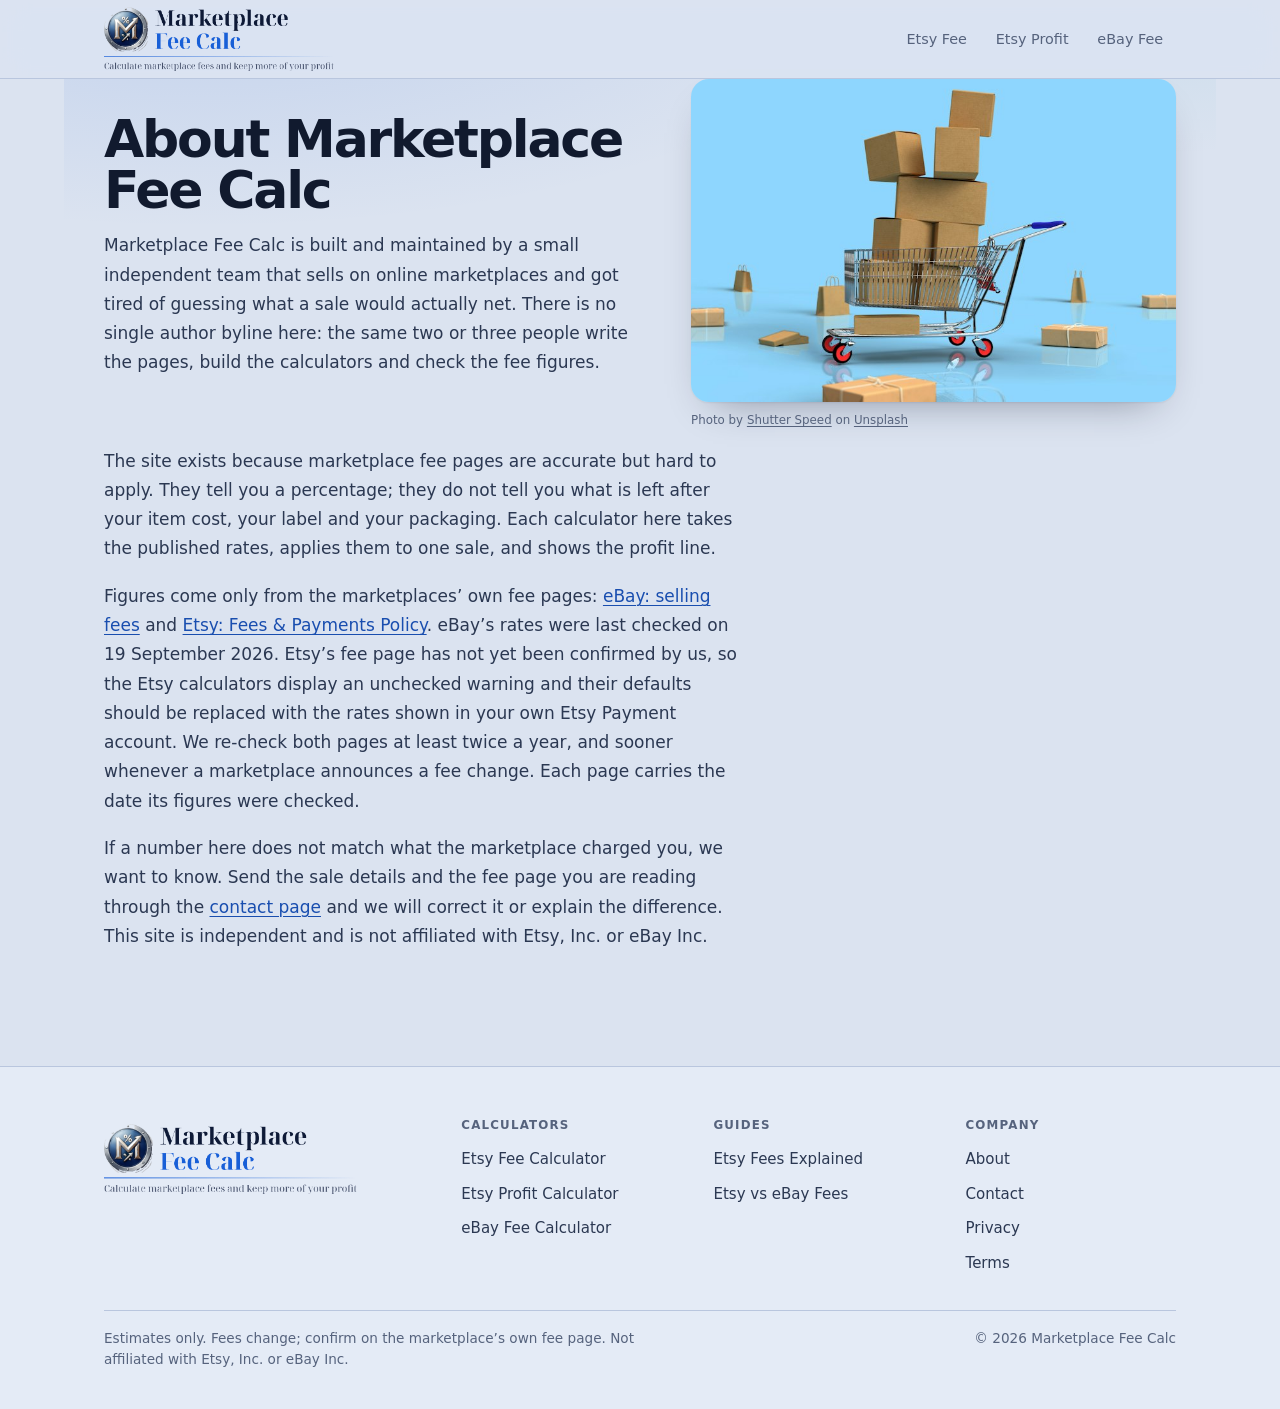
==== about/index.html @ 382ef993 "Site import: 08-etsy-reseller-profit Static calculator site, 11 pages. Copy written and calculators " ====
<!doctype html>
<html lang="en-US" class="layout-bold">
<head>
<meta charset="utf-8">
<meta name="viewport" content="width=device-width, initial-scale=1">
<title>About Marketplace Fee Calc</title>
<meta name="description" content="Who runs Marketplace Fee Calc, where our figures come from and how we keep them current.">
<link rel="canonical" href="https://marketplacefeecalc.com/about/">
<meta property="og:title" content="About Marketplace Fee Calc">
<meta property="og:description" content="Who runs Marketplace Fee Calc, where our figures come from and how we keep them current.">
<meta property="og:url" content="https://marketplacefeecalc.com/about/">
<meta property="og:type" content="website">
<link rel="stylesheet" href="/assets/site.css">
<link rel="stylesheet" href="/assets/layouts.css">
<style>:root{--brand:#1e5fd6;--accent:#0891b2;--bg:#dbe3f0;--surface:#f0f4fb;--soft:#e4ebf6;--sunken:#ccd7ea;--ink:#111a2e;--ink-2:#2b3852;--muted:#56637d;--line:#b9c6de;--line-strong:#9aaccb;--brand-ink:color-mix(in srgb,var(--brand) 82%,#000 18%);--brand-soft:color-mix(in srgb,var(--brand) 9%,var(--bg));--brand-line:color-mix(in srgb,var(--brand) 28%,var(--line));--warn:#8a4b00;--warn-bg:color-mix(in srgb,#f59e0b 16%,var(--surface));--ok:#0f7b46}:root[data-theme="light"]{--brand:#1e5fd6;--accent:#0891b2;--bg:#dbe3f0;--surface:#f0f4fb;--soft:#e4ebf6;--sunken:#ccd7ea;--ink:#111a2e;--ink-2:#2b3852;--muted:#56637d;--line:#b9c6de;--line-strong:#9aaccb;--brand-ink:color-mix(in srgb,var(--brand) 82%,#000 18%);--brand-soft:color-mix(in srgb,var(--brand) 9%,var(--bg));--brand-line:color-mix(in srgb,var(--brand) 28%,var(--line));--warn:#8a4b00;--warn-bg:color-mix(in srgb,#f59e0b 16%,var(--surface));--ok:#0f7b46}:root[data-theme="dark"]{--brand:#1e5fd6;--accent:#0891b2;--bg:#dbe3f0;--surface:#f0f4fb;--soft:#e4ebf6;--sunken:#ccd7ea;--ink:#111a2e;--ink-2:#2b3852;--muted:#56637d;--line:#b9c6de;--line-strong:#9aaccb;--brand-ink:color-mix(in srgb,var(--brand) 82%,#000 18%);--brand-soft:color-mix(in srgb,var(--brand) 9%,var(--bg));--brand-line:color-mix(in srgb,var(--brand) 28%,var(--line));--warn:#8a4b00;--warn-bg:color-mix(in srgb,#f59e0b 16%,var(--surface));--ok:#0f7b46}</style>

<script>(function(){try{var t=localStorage.getItem("theme");if(t==="dark"||t==="light")document.documentElement.dataset.theme=t}catch(e){}})()</script>
<link rel="icon" href="/assets/brand/favicon.svg" type="image/svg+xml">
<link rel="icon" href="/assets/brand/icon-32.png" sizes="32x32" type="image/png">
<link rel="apple-touch-icon" href="/assets/brand/icon-180.png">
<link rel="manifest" href="/assets/brand/site.webmanifest">
<meta name="theme-color" content="#1e5fd6">
<meta property="og:image" content="https://marketplacefeecalc.com/assets/brand/og.png">
<meta property="og:image:width" content="1200">
<meta property="og:image:height" content="630">
<meta name="twitter:card" content="summary_large_image">
<meta name="twitter:image" content="https://marketplacefeecalc.com/assets/brand/og.png">
</head>
<body>
<header class="site"><div class="wrap"><a class="logo" href="/" aria-label="Marketplace Fee Calc home"><span class="logo-mark"><img class="lk" src="/assets/brand/lockup.svg" alt="" width="821" height="228" loading="eager"></span></a><nav class="site"><a href="/etsy-fee-calculator/">Etsy Fee</a><a href="/etsy-profit-calculator/">Etsy Profit</a><a href="/ebay-fee-calculator/">eBay Fee</a></nav></div></header>
<main><div class="wrap">
<div class="hero">
<div>
<h1>About Marketplace Fee Calc</h1>
<p>Marketplace Fee Calc is built and maintained by a small independent team that sells on online marketplaces and got tired of guessing what a sale would actually net. There is no single author byline here: the same two or three people write the pages, build the calculators and check the fee figures.</p>
</div>
<figure class="hero-art hero-photo"><img src="/assets/img/p-about.jpg" alt="A toy shopping cart" width="900" height="600" loading="eager" decoding="async"><figcaption>Photo by <a href="https://unsplash.com/@shutter_speed_?utm_source=marketplace_calc&utm_medium=referral" rel="nofollow noopener">Shutter Speed</a> on <a href="https://unsplash.com/?utm_source=marketplace_calc&utm_medium=referral" rel="nofollow noopener">Unsplash</a></figcaption></figure>
</div>

<p>The site exists because marketplace fee pages are accurate but hard to apply. They tell you a percentage; they do not tell you what is left after your item cost, your label and your packaging. Each calculator here takes the published rates, applies them to one sale, and shows the profit line.</p>
<p>Figures come only from the marketplaces’ own fee pages: <a href="https://www.ebay.com/help/selling/fees-credits-invoices/selling-fees" rel="nofollow noopener">eBay: selling fees</a> and <a href="https://www.etsy.com/legal/fees" rel="nofollow noopener">Etsy: Fees &amp; Payments Policy</a>. eBay’s rates were last checked on 19 September 2026. Etsy’s fee page has not yet been confirmed by us, so the Etsy calculators display an unchecked warning and their defaults should be replaced with the rates shown in your own Etsy Payment account. We re-check both pages at least twice a year, and sooner whenever a marketplace announces a fee change. Each page carries the date its figures were checked.</p>
<p>If a number here does not match what the marketplace charged you, we want to know. Send the sale details and the fee page you are reading through the <a href="/contact/">contact page</a> and we will correct it or explain the difference. This site is independent and is not affiliated with Etsy, Inc. or eBay Inc.</p>
</div></main>
<footer class="site"><div class="wrap">
<div class="f-brand"><a class="footer-brand" href="/" aria-label="Marketplace Fee Calc home"><span class="logo-mark"><img class="lk" src="/assets/brand/lockup.svg" alt="" width="821" height="228" loading="eager"></span></a></div>
<nav class="f-col" aria-label="Calculators"><h3>Calculators</h3><ul><li><a href="/etsy-fee-calculator/">Etsy Fee Calculator</a></li><li><a href="/etsy-profit-calculator/">Etsy Profit Calculator</a></li><li><a href="/ebay-fee-calculator/">eBay Fee Calculator</a></li></ul></nav>
<nav class="f-col" aria-label="Guides"><h3>Guides</h3><ul><li><a href="/etsy-fees/">Etsy Fees Explained</a></li><li><a href="/etsy-vs-ebay-fees/">Etsy vs eBay Fees</a></li></ul></nav>
<nav class="f-col" aria-label="Company"><h3>Company</h3><ul><li><a href="/about/">About</a></li><li><a href="/contact/">Contact</a></li><li><a href="/privacy/">Privacy</a></li><li><a href="/terms/">Terms</a></li></ul></nav>
<div class="f-legal"><p>Estimates only. Fees change; confirm on the marketplace’s own fee page. Not affiliated with Etsy, Inc. or eBay Inc.</p><p>© <span id="y"></span> Marketplace Fee Calc</p></div>
</div></footer>
<script>document.getElementById('y').textContent=new Date().getFullYear()</script>

</body>
</html>
---- assets/site.css ----
/* site.css — shared design system for all 13 sites.
 *
 * Per-site colour is one line in each site's <head>:   :root{--brand:#1e40af;--accent:#0891b2}
 * Everything else is derived from those two with color-mix(). Named palettes: themes.css.
 * No web fonts — zero external requests.
 *
 * Layout note: pages are authored as plain documents (h1, p, ul of links). Rather than rewrite
 * markup across every site, structural styling is applied with :has() — link lists become card
 * grids, the opening h1+lede becomes a hero. Markup stays semantic and portable.
 */

/* ---------------------------------------------------------------------------
   THEME TOKENS
   Dark is the default: :root carries the dark surface values, so a visitor with
   no stored preference and no dark OS setting still gets the dark site.
   Light is opt-in via the header toggle, which sets data-theme="light".
   --------------------------------------------------------------------------- */
:root {
  /* brand — overridden per site in <head> */
  --brand: #1f6feb;
  --accent: var(--brand);

  /* shared, theme-independent */
  --radius: 16px;
  --radius-sm: 10px;
  --ring: 0 0 0 3px color-mix(in srgb, var(--brand) 30%, transparent);
  --on-brand: #fff;
  --ok: #4ade80;
  --font-display: ui-serif, "Iowan Old Style", Charter, "Palatino Linotype", Palatino, "Book Antiqua", Georgia, serif;
  --font: ui-sans-serif, system-ui, -apple-system, "Segoe UI", Roboto, "Helvetica Neue", Arial, sans-serif;
  --maxw: 72rem;
  --measure: 40rem;

  /* dark surfaces (default) */
  --bg: #0b0e13;
  --surface: #141821;
  --soft: #161b24;
  --sunken: #1c222c;
  --ink: #f2f5f9;
  --ink-2: #c6cedb;
  --muted: #8f99ab;
  --line: #232a36;
  --line-strong: #333c4b;
  --warn: #fbbf24;
  --warn-bg: #2a2010;
  --brand-ink: color-mix(in srgb, var(--brand) 68%, #fff 32%);
  --brand-soft: color-mix(in srgb, var(--brand) 13%, var(--bg));
  --brand-line: color-mix(in srgb, var(--brand) 32%, var(--line));
  --shadow-sm: 0 1px 2px rgba(0, 0, 0, .5);
  --shadow: 0 1px 2px rgba(0, 0, 0, .4), 0 10px 28px -12px rgba(0, 0, 0, .7);
  --shadow-lg: 0 2px 4px rgba(0, 0, 0, .4), 0 28px 56px -20px rgba(0, 0, 0, .8);
}

:root[data-theme="light"] {
  --bg: #fdfdfc;
  --surface: #ffffff;
  --soft: #f5f7fa;
  --sunken: #eceff4;
  --ink: #0f1319;
  --ink-2: #333c4a;
  --muted: #626c7d;
  --line: #e5e9ef;
  --line-strong: #cdd5e0;
  --ok: #0f7b46;
  --warn: #8a4b00;
  --warn-bg: #fff5e8;
  --brand-ink: color-mix(in srgb, var(--brand) 84%, #000 16%);
  --brand-soft: color-mix(in srgb, var(--brand) 7%, var(--bg));
  --brand-line: color-mix(in srgb, var(--brand) 24%, var(--line));
  --shadow-sm: 0 1px 2px rgba(15, 23, 42, .06);
  --shadow: 0 1px 2px rgba(15, 23, 42, .05), 0 10px 28px -12px rgba(15, 23, 42, .16);
  --shadow-lg: 0 2px 4px rgba(15, 23, 42, .04), 0 28px 56px -20px rgba(15, 23, 42, .26);
}

/* ============================ base ============================ */
* { box-sizing: border-box; }
html { -webkit-text-size-adjust: 100%; scroll-behavior: smooth; }
@media (prefers-reduced-motion: reduce) {
  html { scroll-behavior: auto; }
  *, *::before, *::after { animation-duration: .01ms !important; transition-duration: .01ms !important; }
}
body {
  margin: 0;
  font: 400 1.0625rem/1.72 var(--font);
  color: var(--ink-2);
  background: var(--bg);
  -webkit-font-smoothing: antialiased;
}
img, svg { max-width: 100%; height: auto; }
a { color: var(--brand-ink); text-underline-offset: .18em; text-decoration-thickness: .06em; }
a:hover { color: var(--brand); }
:focus-visible { outline: none; box-shadow: var(--ring); border-radius: 5px; }
::selection { background: color-mix(in srgb, var(--brand) 20%, transparent); }

.wrap { max-width: var(--maxw); margin: 0 auto; padding: 0 clamp(1.15rem, 4vw, 2.5rem); }
main { padding: 0 0 3rem; }
/* Body copy keeps a readable measure; structural blocks span the full column.
   Pages are sectionised, so the measure has to apply one level deeper too: elements that used to
   be direct children of .wrap now sit inside <section class="sec">. Without the .sec selectors the
   grids and tables inherit the section's measure cap and render two columns in a 1152px wrap. */
main .wrap > *,
main .sec > * { max-width: var(--measure); }

main .wrap > section,
main .wrap > #calculator,      main .sec > #calculator,
main .wrap > .faq,             main .sec > .faq,
main .wrap > .disclaimer,      main .sec > .disclaimer,
main .wrap > ul:has(> li > a > strong),
main .sec  > ul:has(> li > a > strong),
main .sec > .steps,
main .sec > .stats,
.hero { max-width: none; }

/* ============================ type ============================ */
h1, h2, h3 { color: var(--ink); text-wrap: balance; }
h1 {
  font-family: var(--font-display);
  font-size: clamp(2.1rem, 1.5rem + 2.6vw, 3.25rem);
  font-weight: 600; line-height: 1.06; letter-spacing: -.028em;
  margin: 0 0 1rem;
}
h2 {
  font-family: var(--font-display);
  font-size: clamp(1.6rem, 1.3rem + 1.1vw, 2.15rem);
  font-weight: 600; line-height: 1.2; letter-spacing: -.02em;
  margin: 2.5rem 0 1rem; position: relative;
}
/* accent rule above each section heading */
main h2::before {
  content: ""; display: block; width: 2.25rem; height: 2px; margin-bottom: 1.15rem;
  background: linear-gradient(90deg, var(--brand), color-mix(in srgb, var(--accent) 60%, var(--brand)));
  border-radius: 2px;
}
h3 { font-size: 1.2rem; font-weight: 660; letter-spacing: -.012em; margin: 2.25rem 0 .6rem; font-family: var(--font); }
p { margin: 0 0 1.15rem; }
strong { font-weight: 640; color: var(--ink); }
main ul, main ol { padding-left: 1.25rem; margin: 0 0 1.15rem; }
main li { margin-bottom: .45rem; }
main li::marker { color: color-mix(in srgb, var(--brand) 70%, var(--muted)); }

/* ---- hero: the opening h1 + lede on every page ---- */
main > .wrap > h1:first-child,
main > .wrap > .breadcrumb + h1 { margin-top: 0; }
main > .wrap { position: relative; }
main > .wrap::before {
  content: ""; position: absolute; inset: -1px 0 auto; height: 27rem; z-index: -1;
  background:
    radial-gradient(60rem 22rem at 12% -6rem, color-mix(in srgb, var(--brand) 13%, transparent), transparent 70%),
    radial-gradient(44rem 20rem at 92% -9rem, color-mix(in srgb, var(--accent) 11%, transparent), transparent 70%);
  pointer-events: none;
}
main .wrap > h1 { padding-top: clamp(1.75rem, 4vw, 3rem); }
main .wrap > .breadcrumb + h1 { padding-top: .25rem; }

.answer {
  font-family: var(--font-display);
  font-size: clamp(1.18rem, 1.05rem + .55vw, 1.45rem);
  line-height: 1.55; font-weight: 400;
  color: var(--ink-2);
  border-left: 2px solid var(--brand);
  padding: .1rem 0 .1rem 1.35rem;
  margin: 0 0 1.5rem;
  max-width: 38rem;
}
.answer strong { color: var(--ink); font-weight: 620; }

.updated {
  color: var(--muted); font-size: .8rem; margin: 0 0 2.5rem;
  text-transform: uppercase; letter-spacing: .07em; font-weight: 560;
}
.updated a { color: var(--muted); }
.breadcrumb { font-size: .8rem; color: var(--muted); padding-top: 2rem; margin: 0 0 1.5rem; letter-spacing: .02em; }
.breadcrumb a { color: var(--muted); text-decoration: none; }
.breadcrumb a:hover { color: var(--brand); }

/* ============================ header ============================ */
header.site {
  border-bottom: 1px solid var(--line);
  background: color-mix(in srgb, var(--bg) 78%, transparent);
  backdrop-filter: saturate(1.7) blur(14px);
  -webkit-backdrop-filter: saturate(1.7) blur(14px);
  position: sticky; top: 0; z-index: 50;
}
header.site .wrap { display: flex; align-items: center; justify-content: space-between; min-height: 4.5rem; gap: 1rem; flex-wrap: wrap; }
.logo {
  font-family: var(--font-display); font-weight: 600; font-size: 1.16rem; letter-spacing: -.022em;
  text-decoration: none; color: var(--ink); display: inline-flex; align-items: center; gap: .6rem;
}
/* Placeholder mark, used until a site has real brand artwork. */
.logo::before {
  content: ""; width: 1.55rem; height: 1.55rem; border-radius: 7px; flex: none;
  background: linear-gradient(145deg, var(--brand), color-mix(in srgb, var(--accent) 75%, var(--brand)));
  box-shadow: 0 2px 8px -2px color-mix(in srgb, var(--brand) 55%, transparent);
}
/* Real artwork present — drop the placeholder. */
.logo:has(.logo-mark)::before { display: none; }
.logo-mark { display: inline-flex; line-height: 0; flex: none; }
/* Wordmark: size by HEIGHT so the name is never squashed; width follows the viewBox. */
.logo-mark .lk { height: 4rem; width: auto; max-width: 100%; display: block; }
.logo { min-width: 0; max-width: 100%; }
.logo-mark { min-width: 0; max-width: 100%; }
.logo { gap: 0; }
@media (max-width: 30rem) { .logo-mark .lk { height: 3.1rem; } }
nav.site { display: flex; flex-wrap: wrap; gap: .2rem; }
nav.site a {
  text-decoration: none; color: var(--muted); font-size: .9rem; font-weight: 540;
  padding: .5rem .8rem; border-radius: 8px; transition: background .15s, color .15s;
}
nav.site a:hover { color: var(--ink); background: var(--soft); }

/* ---- theme toggle ---- */
.theme-toggle {
  border: 1px solid var(--line-strong); background: var(--surface); color: var(--muted);
  border-radius: 999px; padding: .4rem .5rem; cursor: pointer; line-height: 0;
  display: inline-flex; align-items: center; justify-content: center;
  transition: color .15s, border-color .15s, background .15s;
}
.theme-toggle:hover { color: var(--ink); border-color: var(--brand); }
.theme-toggle svg { width: 1.05rem; height: 1.05rem; display: block; }
.theme-toggle .i-sun { display: none; }
/* Default state is dark, so offer the sun (switch to light); flip when light is active. */
.theme-toggle .i-moon { display: none; }
.theme-toggle .i-sun { display: block; }
:root[data-theme="light"] .theme-toggle .i-sun { display: none; }
:root[data-theme="light"] .theme-toggle .i-moon { display: block; }

/* ---- hero artwork ---- */
.hero {
  display: grid; grid-template-columns: minmax(0, 1.05fr) minmax(0, .95fr);
  gap: clamp(1.5rem, 4vw, 3.5rem); align-items: center;
  max-width: none !important; margin-bottom: 1rem;
}
.hero > div { min-width: 0; }
.hero h1, .hero .answer, .hero .updated { max-width: none; }
.hero-art { margin: 0; min-width: 0; }
.hero-art svg { width: 100%; height: auto; display: block; overflow: visible; }
@media (max-width: 54rem) {
  .hero { grid-template-columns: 1fr; gap: 1.75rem; }
  .hero-art { order: -1; max-width: 22rem; }
}

/* Artwork inherits the site's brand: strokes/fills use currentColor or the brand vars. */
.art-brand { color: var(--brand); }
.art-accent { color: color-mix(in srgb, var(--accent) 78%, var(--brand)); }
.art-line { stroke: var(--line-strong); }
.art-surface { fill: var(--surface); }
.art-soft { fill: var(--soft); }
.art-ink { fill: var(--ink); }

/* ---- card icons ---- */
.card-icon {
  width: 2.5rem; height: 2.5rem; border-radius: 10px; margin-bottom: 1rem;
  display: flex; align-items: center; justify-content: center; color: var(--brand);
  background: color-mix(in srgb, var(--brand) 10%, transparent);
  border: 1px solid color-mix(in srgb, var(--brand) 18%, transparent);
}
.card-icon svg { width: 1.3rem; height: 1.3rem; }

/* ---- inline figures in body copy ---- */
figure.inline-art {
  margin: 2rem 0; padding: 1.5rem; background: var(--soft);
  border: 1px solid var(--line); border-radius: var(--radius); max-width: none;
}
figure.inline-art svg { width: 100%; height: auto; display: block; }
figure.inline-art figcaption { margin-top: 1rem; font-size: .85rem; color: var(--muted); text-align: center; }

/* ============ link lists become a card grid (no markup change) ============ */
main ul:has(> li > a > strong) {
  list-style: none; padding: 0; margin: 1.5rem 0 1rem;
  display: grid; gap: 1rem;
  /* min() keeps the track from forcing a floor wider than the column itself — a bare
     minmax(19rem,1fr) overflows a 320px viewport once wrap padding is taken off. */
  grid-template-columns: repeat(auto-fit, minmax(min(19rem, 100%), 1fr));
}
main ul:has(> li > a > strong) > li {
  margin: 0; padding: 1.5rem 1.6rem 1.6rem;
  background: var(--surface); border: 1px solid var(--line); border-radius: var(--radius);
  box-shadow: var(--shadow-sm);
  color: var(--muted); font-size: .94rem; line-height: 1.6;
  position: relative; overflow: hidden;
  transition: transform .18s ease, box-shadow .18s ease, border-color .18s ease;
}
main ul:has(> li > a > strong) > li::after {
  content: ""; position: absolute; inset: 0 0 auto; height: 2px; transform: scaleX(0); transform-origin: 0 50%;
  background: linear-gradient(90deg, var(--brand), color-mix(in srgb, var(--accent) 65%, var(--brand)));
  transition: transform .25s ease;
}
main ul:has(> li > a > strong) > li:hover {
  transform: translateY(-3px); box-shadow: var(--shadow); border-color: var(--brand-line);
}
main ul:has(> li > a > strong) > li:hover::after { transform: scaleX(1); }
main ul:has(> li > a > strong) > li::marker { content: none; }
main ul:has(> li > a > strong) > li > a {
  text-decoration: none; display: block; margin-bottom: .55rem;
}
main ul:has(> li > a > strong) > li > a > strong {
  font-family: var(--font-display); font-size: 1.22rem; font-weight: 600;
  letter-spacing: -.018em; color: var(--ink); line-height: 1.25;
  display: inline-flex; align-items: baseline; gap: .4rem;
}
main ul:has(> li > a > strong) > li > a > strong::after {
  content: "→"; font-family: var(--font); font-size: .95rem; color: var(--brand);
  transition: transform .2s ease; display: inline-block;
}
main ul:has(> li > a > strong) > li:hover > a > strong::after { transform: translateX(3px); }
main ul:has(> li > a > strong) > li > br { display: none; }

/* ============================ calculator ============================ */
#calculator {
  border: 1px solid var(--line); border-radius: var(--radius);
  padding: clamp(1.3rem, 3vw, 2.1rem);
  margin: 2rem 0 2.5rem;
  background: var(--surface); box-shadow: var(--shadow-lg);
  position: relative; overflow: hidden;
}
#calculator::before {
  content: ""; position: absolute; inset: 0 0 auto; height: 3px;
  background: linear-gradient(90deg, var(--brand), color-mix(in srgb, var(--accent) 65%, var(--brand)));
}
.calc-form { display: grid; grid-template-columns: repeat(auto-fit, minmax(min(15rem, 100%), 1fr)); gap: 1.1rem 1.25rem; }
.calc-field label, .calc-label, legend {
  display: block; font-weight: 600; font-size: .76rem; margin-bottom: .45rem;
  color: var(--muted); text-transform: uppercase; letter-spacing: .06em;
}
.calc-input {
  display: flex; align-items: stretch; background: var(--bg);
  border: 1px solid var(--line-strong); border-radius: var(--radius-sm);
  overflow: hidden; transition: border-color .15s, box-shadow .15s;
}
.calc-input:focus-within { border-color: var(--brand); box-shadow: var(--ring); }
.calc-input .affix { padding: 0 .75rem; display: flex; align-items: center; background: var(--sunken); color: var(--muted); font-size: .9rem; font-weight: 560; }
.calc-input input, .calc-field select, .calc-row input {
  width: 100%; border: 0; padding: .75rem .85rem; font: inherit;
  background: transparent; color: var(--ink); min-height: 3rem;
}
.calc-input input:focus, .calc-field select:focus { outline: none; }
.calc-field select, .calc-row input {
  background: var(--bg); border: 1px solid var(--line-strong); border-radius: var(--radius-sm);
  transition: border-color .15s, box-shadow .15s;
}
.calc-field select:focus-visible, .calc-row input:focus-visible { border-color: var(--brand); box-shadow: var(--ring); }
fieldset { border: 0; padding: 0; margin: 0; min-width: 0; }
.calc-radio, .calc-check { display: flex; align-items: center; gap: .55rem; font-weight: 400; min-height: 2rem; text-transform: none; letter-spacing: 0; }
.calc-radio input, .calc-check input { accent-color: var(--brand); width: 1.05rem; height: 1.05rem; }
.calc-help { color: var(--muted); font-size: .82rem; margin: .4rem 0 0; }
.calc-repeater, .calc-field.calc-repeater { grid-column: 1 / -1; }
.calc-row { display: flex; gap: .5rem; margin-bottom: .5rem; }
.calc-row input { flex: 1; min-width: 0; }

.calc-add, .calc-remove, .calc-actions button {
  font: inherit; font-weight: 580; border: 1px solid var(--line-strong);
  background: var(--surface); color: var(--ink); border-radius: var(--radius-sm);
  padding: .65rem 1rem; cursor: pointer; min-height: 2.75rem;
  transition: background .15s, border-color .15s, transform .08s;
}
.calc-add:hover, .calc-remove:hover, .calc-actions button:hover { background: var(--soft); border-color: var(--brand); }
.calc-add:active, .calc-actions button:active { transform: translateY(1px); }
.calc-remove { width: 2.75rem; padding: 0; }

.calc-result { margin-top: 1.9rem; padding-top: 1.6rem; border-top: 1px solid var(--line); }
.calc-summary { display: grid; grid-template-columns: repeat(auto-fit, minmax(min(11.5rem, 100%), 1fr)); gap: .85rem; }
.calc-stat { background: var(--soft); border: 1px solid var(--line); border-radius: var(--radius-sm); padding: 1.1rem 1.2rem; }
.calc-stat .k { display: block; color: var(--muted); font-size: .72rem; font-weight: 600; text-transform: uppercase; letter-spacing: .075em; margin-bottom: .45rem; }
.calc-stat .v {
  display: block; font-family: var(--font-display); font-size: clamp(1.7rem, 1.4rem + 1vw, 2.3rem);
  font-weight: 600; letter-spacing: -.028em; font-variant-numeric: tabular-nums; line-height: 1.08; color: var(--ink);
}
.calc-stat.strong {
  background: linear-gradient(150deg, var(--brand), color-mix(in srgb, var(--brand) 62%, #000 20%));
  border-color: transparent; box-shadow: 0 12px 28px -12px color-mix(in srgb, var(--brand) 65%, transparent);
}
.calc-stat.strong .k { color: rgba(255, 255, 255, .78); }
.calc-stat.strong .v { color: #fff; }

.calc-table-wrap { overflow-x: auto; margin-top: 1.25rem; }
.calc-table { width: 100%; border-collapse: collapse; font-variant-numeric: tabular-nums; font-size: .92rem; }
.calc-table th, .calc-table td { padding: .7rem .6rem; border-bottom: 1px solid var(--line); text-align: left; }
.calc-table th { font-weight: 600; color: var(--muted); font-size: .74rem; text-transform: uppercase; letter-spacing: .06em; }
.calc-table td { text-align: right; }
.calc-table tbody tr:hover { background: var(--soft); }
.calc-table tr.total th, .calc-table tr.total td { font-weight: 700; border-top: 2px solid var(--line-strong); border-bottom: 0; }

.calc-notes { color: var(--muted); font-size: .86rem; padding-left: 1.1rem; margin-top: 1.1rem; }
.calc-warn {
  background: var(--warn-bg); color: var(--warn);
  border: 1px solid color-mix(in srgb, var(--warn) 26%, transparent);
  border-radius: var(--radius-sm); padding: .85rem 1.1rem; margin-bottom: 1rem; font-size: .92rem;
}
.calc-warn p { margin: .2rem 0; }
.calc-actions { display: flex; gap: .6rem; margin-top: 1.4rem; flex-wrap: wrap; }

/* ============================ content ============================ */
/* display:block makes the table its own scroll container — authors write bare <table>, so this has
   to work without a wrapper. Column alignment survives via the anonymous table box. */
table, table.data {
  display: block; width: 100%; max-width: 100%; overflow-x: auto;
  border-collapse: separate; border-spacing: 0;
  margin: 1.6rem 0; font-size: .93rem;
  border: 1px solid var(--line); border-radius: var(--radius-sm);
  -webkit-overflow-scrolling: touch; background: var(--surface);
}
table th, table td { padding: .8rem 1rem; text-align: left; border-bottom: 1px solid var(--line); }
table thead th {
  background: var(--soft); font-weight: 600; font-size: .74rem; color: var(--muted);
  text-transform: uppercase; letter-spacing: .07em; white-space: nowrap;
}
table tbody tr:last-child td { border-bottom: 0; }
table tbody tr:hover { background: color-mix(in srgb, var(--brand) 3.5%, transparent); }
table td:not(:first-child) { font-variant-numeric: tabular-nums; }
table td:first-child { color: var(--ink); font-weight: 500; }

.faq details {
  border: 1px solid var(--line); border-radius: var(--radius-sm);
  padding: 1rem 1.25rem; margin-bottom: .65rem; background: var(--surface);
  transition: border-color .15s, box-shadow .15s;
}
.faq details:hover { border-color: var(--brand-line); }
.faq details[open] { border-color: var(--brand-line); box-shadow: var(--shadow-sm); }
.faq summary {
  font-weight: 620; cursor: pointer; list-style: none; display: flex;
  justify-content: space-between; align-items: center; gap: 1rem; color: var(--ink);
}
.faq summary::-webkit-details-marker { display: none; }
.faq summary::after { content: "+"; font-size: 1.35rem; font-weight: 300; color: var(--brand); line-height: 1; }
.faq details[open] summary::after { content: "−"; }
.faq details > *:not(summary) { margin-top: .8rem; }

.sources { font-size: .92rem; color: var(--muted); }
.sources a { color: var(--muted); }
.sources a:hover { color: var(--brand); }

.disclaimer {
  font-size: .86rem; color: var(--muted); background: var(--soft);
  border: 1px solid var(--line); border-radius: var(--radius-sm);
  margin-top: 3rem; padding: 1.1rem 1.35rem; max-width: none;
}
.ad-slot { min-height: 0; }   /* reserve height once AdSense is live, to avoid CLS */

/* ============================ footer ============================ */
footer.site {
  border-top: 1px solid var(--line); background: var(--soft);
  padding: 3rem 0 2.5rem; color: var(--muted); font-size: .88rem; margin-top: 3rem;
}
/* footer lockup: same mark as the header, paired with the site name */
.footer-brand {
  display: inline-flex; align-items: center; gap: .65rem;
  text-decoration: none; margin: 0 0 1.5rem;
  font-family: var(--font-display); font-weight: 600; font-size: 1.15rem;
  letter-spacing: -.022em; color: var(--ink);
}
.footer-brand:hover { color: var(--brand); }
.footer-brand .logo-mark .lk { height: 4.4rem; width: auto; }

footer.site .wrap > p { margin: 0 0 1rem; max-width: none; }
footer.site .wrap > p:first-child {
  display: flex; flex-wrap: wrap; gap: .3rem 1.6rem;
  padding-bottom: 1.4rem; margin-bottom: 1.4rem; border-bottom: 1px solid var(--line);
}
footer.site .wrap > p:first-child a { font-family: var(--font-display); font-size: 1rem; color: var(--ink); margin: 0; }
footer.site a { color: var(--ink-2); margin-right: 1.2rem; text-decoration: none; font-weight: 520; }
footer.site a:hover { color: var(--brand); text-decoration: underline; }

/* ============================ print ============================ */
@media print {
  header.site, nav.site, footer.site, .calc-actions, .ad-slot, .calc-form, .breadcrumb { display: none !important; }
  main > .wrap::before { display: none; }
  #calculator { border: 0; padding: 0; box-shadow: none; }
  #calculator::before { display: none; }
  .calc-stat.strong { background: #fff !important; border: 1px solid #000; box-shadow: none; }
  .calc-stat.strong .k, .calc-stat.strong .v { color: #000 !important; }
  body { color: #000; background: #fff; font-size: 11pt; }
  a { color: #000; }
  table { border-color: #999; }
}

/* ============================ homepage blocks ============================ */
/* Structural blocks that give a short page shape: trust bar, stat band, steps. */
.trustbar {
  list-style: none; display: flex; flex-wrap: wrap; gap: .5rem 1.6rem;
  padding: .85rem 0 0; margin: 0 0 2rem; max-width: none !important;
  font-size: .85rem; color: var(--muted);
}
.trustbar li { display: flex; align-items: center; gap: .45rem; margin: 0; }
.trustbar li::before {
  content: ""; width: .9rem; height: .9rem; flex: none; border-radius: 50%;
  background: color-mix(in srgb, var(--brand) 22%, transparent);
  box-shadow: inset 0 0 0 1.5px var(--brand);
}

.statband { margin: 1rem 0 0; }
.stats {
  display: grid; grid-template-columns: repeat(auto-fit, minmax(min(13rem, 100%), 1fr));
  gap: .9rem; margin: 0;
}
.stat {
  background: var(--surface); border: 1px solid var(--line); border-radius: var(--radius);
  padding: 1.25rem 1.4rem; box-shadow: var(--shadow-sm);
}
.stat__v {
  display: block; font-family: var(--font-display); font-size: clamp(1.9rem, 1.5rem + 1.4vw, 2.6rem);
  font-weight: 600; letter-spacing: -.03em; line-height: 1.05; color: var(--ink);
  font-variant-numeric: tabular-nums;
}
.stat__l { display: block; margin-top: .45rem; font-size: .88rem; color: var(--muted); line-height: 1.45; }

.steps {
  list-style: none; padding: 0; margin: 1.25rem 0 0;
  display: grid; grid-template-columns: repeat(auto-fit, minmax(min(16rem, 100%), 1fr)); gap: 1rem;
}
.step {
  position: relative; margin: 0; padding: 1.5rem 1.6rem 1.6rem;
  background: var(--surface); border: 1px solid var(--line); border-radius: var(--radius);
  font-size: .94rem; color: var(--muted); line-height: 1.6;
}
.step__n {
  position: absolute; top: 1.5rem; right: 1.5rem;
  font-family: var(--font-display); font-size: 1.6rem; font-weight: 600;
  color: color-mix(in srgb, var(--brand) 38%, transparent); line-height: 1;
}
.step strong {
  display: block; font-family: var(--font-display); font-size: 1.15rem; font-weight: 600;
  letter-spacing: -.015em; color: var(--ink); margin-bottom: .4rem;
}


/* keep the lockup off the header's top/bottom edges */
.logo-mark .lk { margin-block: 7px; }
.footer-brand .logo-mark .lk { margin-block: 9px; }


/* link rows become wrapping flex lists instead of run-on text */
footer.site .wrap > p:nth-of-type(1),
footer.site .wrap > p:nth-of-type(2) {
  display: flex; flex-wrap: wrap; gap: .45rem 1.5rem; }

footer.site .wrap > p:nth-of-type(1) a {
  font-family: var(--font-display); font-size: 1rem; font-weight: 640; color: var(--ink); }
footer.site .wrap > p:nth-of-type(2) a { font-size: .92rem; color: var(--muted); font-weight: 520; }

/* legal block: divider, muted, tight */
footer.site .wrap > p:nth-of-type(3) {
  border-top: 1px solid var(--line); padding-top: .95rem; margin-top: .5rem;
  font-size: .86rem; color: var(--muted); line-height: 1.5; }
footer.site .wrap > p:nth-of-type(4) { font-size: .84rem; color: var(--muted); }

@media (min-width: 48rem) {
  footer.site .wrap {
    grid-template-columns: auto minmax(0, 1fr);
    gap: .7rem 3.5rem; }
  .footer-brand { grid-column: 1; grid-row: 1 / span 2; align-self: center; }
  footer.site .wrap > p:nth-of-type(1) { grid-column: 2; grid-row: 1; }
  footer.site .wrap > p:nth-of-type(2) { grid-column: 2; grid-row: 2; }
  footer.site .wrap > p:nth-of-type(3) { grid-column: 1 / -1; grid-row: 3; }
  footer.site .wrap > p:nth-of-type(4) { grid-column: 1 / -1; grid-row: 4; }
}
@media (min-width: 64rem) {
  /* legal + copyright share the last row so the footer doesn't trail off */
  footer.site .wrap > p:nth-of-type(3) { grid-column: 1 / 2; grid-row: 3; padding-right: 2rem; }
  footer.site .wrap > p:nth-of-type(4) { grid-column: 2 / -1; grid-row: 3;
    border-top: 1px solid var(--line); padding-top: .95rem; margin-top: .5rem;
    text-align: right; align-self: start; }
}



/* ===================== footer blocks ===================== */
footer.site .wrap {
  display: grid; gap: 2.1rem 2.6rem; grid-template-columns: 1fr; align-items: start; }
footer.site .wrap > p { margin: 0; max-width: none; }
.f-brand { display: block; }
.f-brand .footer-brand { width: max-content; max-width: 100%; }

.f-col h3 {
  font-family: var(--font-display); font-size: .74rem; font-weight: 700;
  letter-spacing: .1em; text-transform: uppercase; color: var(--muted);
  margin: 0 0 .75rem; }
.f-col ul { list-style: none; margin: 0; padding: 0; display: grid; gap: .55rem; }
.f-col li { margin: 0; }
.f-col a { color: var(--ink-2); text-decoration: none; font-size: .94rem;
  font-weight: 520; margin: 0; display: inline-block; }
.f-col a:hover { color: var(--brand); text-decoration: underline; }

.f-legal { grid-column: 1 / -1; border-top: 1px solid var(--line);
  padding-top: 1.05rem; display: flex; flex-wrap: wrap; gap: .4rem 2rem;
  justify-content: space-between; align-items: baseline; }
.f-legal p { font-size: .85rem; color: var(--muted); line-height: 1.5; margin: 0; }
.f-legal p:first-child { max-width: 68ch; }
.f-legal p:last-child { white-space: nowrap; }

@media (min-width: 40rem) {
  footer.site .wrap { grid-template-columns: repeat(2, minmax(0, 1fr)); }
  .f-brand { grid-column: 1 / -1; }
}
@media (min-width: 64rem) {
  footer.site .wrap { grid-template-columns: minmax(0, 1.5fr) repeat(3, minmax(0, 1fr)); }
  .f-brand { grid-column: 1; }
}

/* ===================== hero photo ===================== */
.hero-photo { margin: 0; }
.hero-photo img { width: 100%; height: auto; aspect-ratio: 3 / 2; object-fit: cover;
  border-radius: var(--radius); display: block;
  box-shadow: 0 1px 2px rgba(15,23,42,.06), 0 18px 40px -22px rgba(15,23,42,.45); }
.hero-photo figcaption { margin-top: .5rem; font-size: .74rem; color: var(--muted); }
.hero-photo figcaption a { color: var(--muted); text-decoration: underline; }
.hero-photo figcaption a:hover { color: var(--brand); }

/* section feature photos */
.sec-photo { margin: .2rem 0 1.15rem; max-width: none; }
.sec-photo img { width: 100%; height: auto; aspect-ratio: 16 / 9; object-fit: cover;
  border-radius: var(--radius); display: block;
  box-shadow: 0 1px 2px rgba(15,23,42,.05), 0 14px 32px -20px rgba(15,23,42,.4); }
.sec-photo figcaption { margin-top: .4rem; font-size: .72rem; color: var(--muted); }
.sec-photo figcaption a { color: var(--muted); text-decoration: underline; }
.sec-photo figcaption a:hover { color: var(--brand); }
@media (min-width: 64rem) {
  main .wrap > .sec.is-wide > .sec-photo { break-inside: avoid-column; }
}

/* Full-width sections: flow their prose in two columns on wide screens so
   the right half isn't dead space, while keeping a readable line length. */
@media (min-width: 64rem) {
  main .wrap > .sec:not(.is-short):not(.is-wide) > p,
  main .wrap > .sec:not(.is-short):not(.is-wide) > ul,
  main .wrap > .sec:not(.is-short):not(.is-wide) > ol { max-width: none; }
  main .wrap > .sec:not(.is-short):not(.is-wide) > p { columns: 2; column-gap: 2.75rem; }
}
---- assets/layouts.css ----
/* layouts.css — six template archetypes, so no two sites in the fleet share a look.
 *
 * A site picks one with a class on <html>:   <html lang="en-US" class="layout-editorial">
 * Each archetype changes real structure — type pairing, hero shape, card treatment, header,
 * rhythm and section banding — not just the brand hex. Combined with a palette from themes.css
 * each of the 13 sites gets a distinct (layout x palette) identity.
 *
 * SECTION-WISE COLOUR
 * Pages are sectionised at build time (tools/sectionize.mjs wraps each h2 and its content in
 * <section class="sec">). Each section then draws from a rotating three-stop ramp derived from
 * the site's brand and accent, so colour changes as the reader moves down the page.
 */

/* ---------------- section ramp (shared by all archetypes) ---------------- */
/* Base value on <main> so --sec always resolves. The hero (h1 + lede) sits before the first h2 and
   is therefore outside every .sec — without this fallback var(--sec) is invalid there, which silently
   drops backgrounds that depend on it (white-on-white lede in layout-bold). */
main { --sec: var(--brand); }
main .sec { --sec: var(--brand); position: relative; }
main .sec:nth-of-type(3n+2) { --sec: color-mix(in srgb, var(--accent) 80%, var(--brand)); }
main .sec:nth-of-type(3n+3) { --sec: color-mix(in srgb, var(--brand) 55%, var(--accent)); }

main .sec > h2::before { background: linear-gradient(90deg, var(--sec), color-mix(in srgb, var(--sec) 35%, transparent)); }
main .sec table thead th { color: color-mix(in srgb, var(--sec) 72%, var(--muted)); }
main .sec table tbody tr:hover { background: color-mix(in srgb, var(--sec) 4%, transparent); }
main .sec .faq details[open] { border-color: color-mix(in srgb, var(--sec) 32%, var(--line)); }
main .sec .faq summary::after { color: var(--sec); }
main .sec li::marker { color: color-mix(in srgb, var(--sec) 70%, var(--muted)); }
main .sec a { color: color-mix(in srgb, var(--sec) 84%, #000 16%); }
:root[data-theme="dark"] main .sec a { color: color-mix(in srgb, var(--sec) 68%, #fff 32%); }
@media (prefers-color-scheme: dark) {
  :root:not([data-theme="light"]) main .sec a { color: color-mix(in srgb, var(--sec) 68%, #fff 32%); }
}

/* Banded archetypes tint alternate sections edge to edge. */
/* Prose-only sections read as cards so sparse content doesn't leave dead space.
   Sections containing grids/calculators/FAQ keep their full width untouched. */
main .sec.is-wide, main .sec.is-short {
  background: color-mix(in srgb, var(--sec) 4.5%, transparent);
  padding: 2.25rem 2rem 2.5rem;
  margin: 2.5rem 0;
  max-width: calc(var(--measure) + 4rem);
  border: 1px solid color-mix(in srgb, var(--sec) 18%, var(--line));
  border-radius: var(--radius);
}

.layout-magazine main .sec:nth-of-type(even) > h2,
.layout-bold main .sec:nth-of-type(even) > h2,
.layout-dashboard main .sec:nth-of-type(even) > h2 { margin-top: 0; }

/* ================= 1. EDITORIAL — serif, generous, rule dividers ================= */
.layout-editorial { --measure: 38rem; --radius: 4px; --radius-sm: 3px; }
.layout-editorial h1 { font-weight: 500; letter-spacing: -.035em; }
.layout-editorial main .sec + .sec { border-top: 1px solid var(--line); padding-top: 2.75rem; }
.layout-editorial main .sec > h2::before { width: 100%; height: 1px; opacity: .45; }
.layout-editorial ul:has(> li > a > strong) > li {
  border: 0; border-top: 2px solid var(--sec); border-radius: 0; box-shadow: none;
  background: transparent; padding: 1.15rem 0 0;
}
.layout-editorial ul:has(> li > a > strong) > li:hover { transform: none; box-shadow: none; }
.layout-editorial .card-icon { background: transparent; border: 0; width: auto; height: auto; margin-bottom: .6rem; color: var(--sec); }
.layout-editorial .answer { font-style: italic; }

/* ================= 2. DASHBOARD — sans, boxed, compact, data-first ================= */
.layout-dashboard { --font-display: var(--font); --measure: 44rem; --radius: 10px; --radius-sm: 7px; }
.layout-dashboard h1 { font-weight: 720; letter-spacing: -.03em; font-size: clamp(2rem, 1.4rem + 2.4vw, 3rem); }
.layout-dashboard h2 { font-weight: 680; letter-spacing: -.02em; }
.layout-dashboard .answer {
  font-family: var(--font); font-size: 1.08rem; border-left: 0;
  background: var(--soft); border: 1px solid var(--line); border-radius: var(--radius-sm); padding: 1.1rem 1.25rem;
}
.layout-dashboard .calc-stat .v { font-family: var(--font); font-weight: 720; }
.layout-dashboard ul:has(> li > a > strong) > li { border-left: 3px solid var(--sec); }
.layout-dashboard header.site { border-bottom-width: 2px; }

/* ================= 3. MINIMAL — hairlines, air, no boxes ================= */
.layout-minimal { --measure: 36rem; --shadow: none; --shadow-sm: none; --shadow-lg: none; }
.layout-minimal h1 { font-weight: 400; letter-spacing: -.03em; }
.layout-minimal h2 { font-weight: 500; }
.layout-minimal main .sec > h2::before { width: 1.25rem; height: 1px; }
.layout-minimal ul:has(> li > a > strong) > li {
  border: 0; border-bottom: 1px solid var(--line); border-radius: 0;
  background: transparent; padding: 1.4rem 0; box-shadow: none;
}
.layout-minimal ul:has(> li > a > strong) > li:hover { transform: none; border-color: var(--sec); }
.layout-minimal ul:has(> li > a > strong) { gap: 0 2.5rem; }
.layout-minimal #calculator { box-shadow: none; border-radius: 6px; }
.layout-minimal table { border-left: 0; border-right: 0; border-radius: 0; }
.layout-minimal table thead th { background: transparent; border-bottom: 1px solid var(--line-strong); }
.layout-minimal .card-icon { border: 0; background: transparent; width: auto; height: auto; color: var(--sec); }
.layout-minimal footer.site { background: transparent; }

/* ================= 4. MAGAZINE — big hero, drop cap, banded sections ================= */
.layout-magazine { --measure: 39rem; --radius: 2px; --radius-sm: 2px; }
.layout-magazine h1 { font-weight: 600; font-size: clamp(2.6rem, 1.6rem + 4.4vw, 4.75rem); letter-spacing: -.035em; }
.layout-magazine .hero { grid-template-columns: minmax(0, 1.25fr) minmax(0, .75fr); }
.layout-magazine .answer {
  border-left: 0; padding-left: 0; font-size: clamp(1.25rem, 1.1rem + .6vw, 1.55rem);
  border-top: 2px solid var(--brand); padding-top: 1.1rem;
}
/* drop cap on the first paragraph of each section */
.layout-magazine main .sec > p:first-of-type::first-letter {
  float: left; font-family: var(--font-display); font-size: 3.4em; line-height: .82;
  padding: .06em .09em 0 0; color: var(--sec); font-weight: 600;
}
.layout-magazine main .sec > h2 { font-size: clamp(1.8rem, 1.4rem + 1.4vw, 2.5rem); }
.layout-magazine ul:has(> li > a > strong) > li { border-top: 3px solid var(--sec); border-radius: 0; }

/* ================= 5. UTILITY — tool-first, dense, tight ================= */
.layout-utility { --font-display: var(--font); --measure: 42rem; --radius: 8px; --radius-sm: 6px; }
.layout-utility body { font-size: 1rem; }
.layout-utility h1 { font-weight: 700; font-size: clamp(1.9rem, 1.4rem + 2vw, 2.6rem); letter-spacing: -.028em; }
.layout-utility h2 { font-weight: 660; font-size: clamp(1.35rem, 1.2rem + .6vw, 1.7rem); margin-top: 2.75rem; }
.layout-utility main .sec > h2::before { display: none; }
.layout-utility main .sec > h2 { border-left: 3px solid var(--sec); padding-left: .7rem; }
.layout-utility .answer { font-family: var(--font); font-size: 1.02rem; }
.layout-utility #calculator { margin-top: 1.25rem; }
.layout-utility .hero { grid-template-columns: minmax(0, 1.3fr) minmax(0, .7fr); gap: 2rem; }
.layout-utility table { font-size: .88rem; }
.layout-utility table th, .layout-utility table td { padding: .55rem .75rem; }
.layout-utility ul:has(> li > a > strong) > li { padding: 1.1rem 1.2rem; }

/* ---------------- mobile: archetype hero overrides must not outlive the breakpoint ----------------
   The base stack rule is `.hero{grid-template-columns:1fr}` (0,1,0). Archetypes override the hero
   with `.layout-x .hero` (0,2,0) and would otherwise keep two columns on a phone — which squeezed
   the text column to ~110px and pushed the h1 outside the viewport. Re-assert the stack at equal
   specificity inside the breakpoint. */
@media (max-width: 54rem) {
  .layout-editorial .hero, .layout-dashboard .hero, .layout-minimal .hero,
  .layout-magazine .hero, .layout-utility .hero, .layout-bold .hero {
    grid-template-columns: 1fr;
    gap: 1.75rem;
  }
}

/* ================= 6. BOLD — heavy sans, colour blocks, high contrast ================= */
.layout-bold { --font-display: var(--font); --measure: 40rem; --radius: 18px; --radius-sm: 12px; }
.layout-bold h1 { font-weight: 800; letter-spacing: -.042em; line-height: .98; }
.layout-bold h2 { font-weight: 760; letter-spacing: -.03em; }
.layout-bold main .sec > h2::before { width: 3.5rem; height: 5px; border-radius: 3px; }
.layout-bold .answer {
  border-left: 0; background: var(--sec); color: #fff; border-radius: var(--radius);
  padding: 1.5rem 1.7rem; font-family: var(--font); font-weight: 500;
  font-size: clamp(1.1rem, 1rem + .45vw, 1.3rem);
}
.layout-bold .answer strong { color: #fff; font-weight: 720; }
.layout-bold .logo::before { border-radius: 50%; }
.layout-bold ul:has(> li > a > strong) > li { border: 2px solid var(--line); box-shadow: none; }
.layout-bold ul:has(> li > a > strong) > li:hover { border-color: var(--sec); transform: translateY(-4px); }
.layout-bold .card-icon { border-radius: 50%; background: var(--sec); color: #fff; border: 0; }
.layout-bold .calc-stat.strong { border-radius: var(--radius); }
.layout-bold table { border-width: 2px; }


/* Desktop section layout:
   .is-wide  = long prose -> full row, text flows in two columns (readable measure, no dead space)
   .is-short = heading + link list -> half row, so two pair up side by side
   plain .sec (tables, FAQ, calculators, step/stat grids) -> full row, untouched */
@media (min-width: 64rem) {
  main .wrap { display: grid; grid-template-columns: repeat(2, minmax(0, 1fr));
    column-gap: 1.75rem; row-gap: 0; align-items: start; }
  main .wrap > * { grid-column: 1 / -1; min-width: 0; }
  main .wrap > .sec.is-short { grid-column: span 1; max-width: none; }
  main .wrap > .sec.is-wide { grid-column: 1 / -1; max-width: none;
    column-count: 2; column-gap: 2.75rem; }
  main .wrap > .sec.is-wide > h2 { column-span: all; }
  main .wrap > .sec.is-wide > * { max-width: none; }
  main .wrap > .sec.is-wide > ul, main .wrap > .sec.is-wide > ol { break-inside: avoid-column; }
}

/* tables use the full section width instead of the prose measure */
/* Desktop: real table layout so rows fill the width (no dead gap).
   Base site.css sets display:block for mobile scrolling; we override it above 48rem. */
@media (min-width: 48rem) {
  main table {
    display: table; width: 100%; max-width: none; overflow-x: visible; }
}

/* Mobile: wide tables scroll inside their own box instead of being crushed.
   (Desktop keeps them full-width and un-scrolled.) */
@media (max-width: 48rem) {
  main table {
    display: block; width: 100%; max-width: 100%;
    overflow-x: auto; -webkit-overflow-scrolling: touch; }
  main table thead th, main table td { white-space: nowrap; }
}
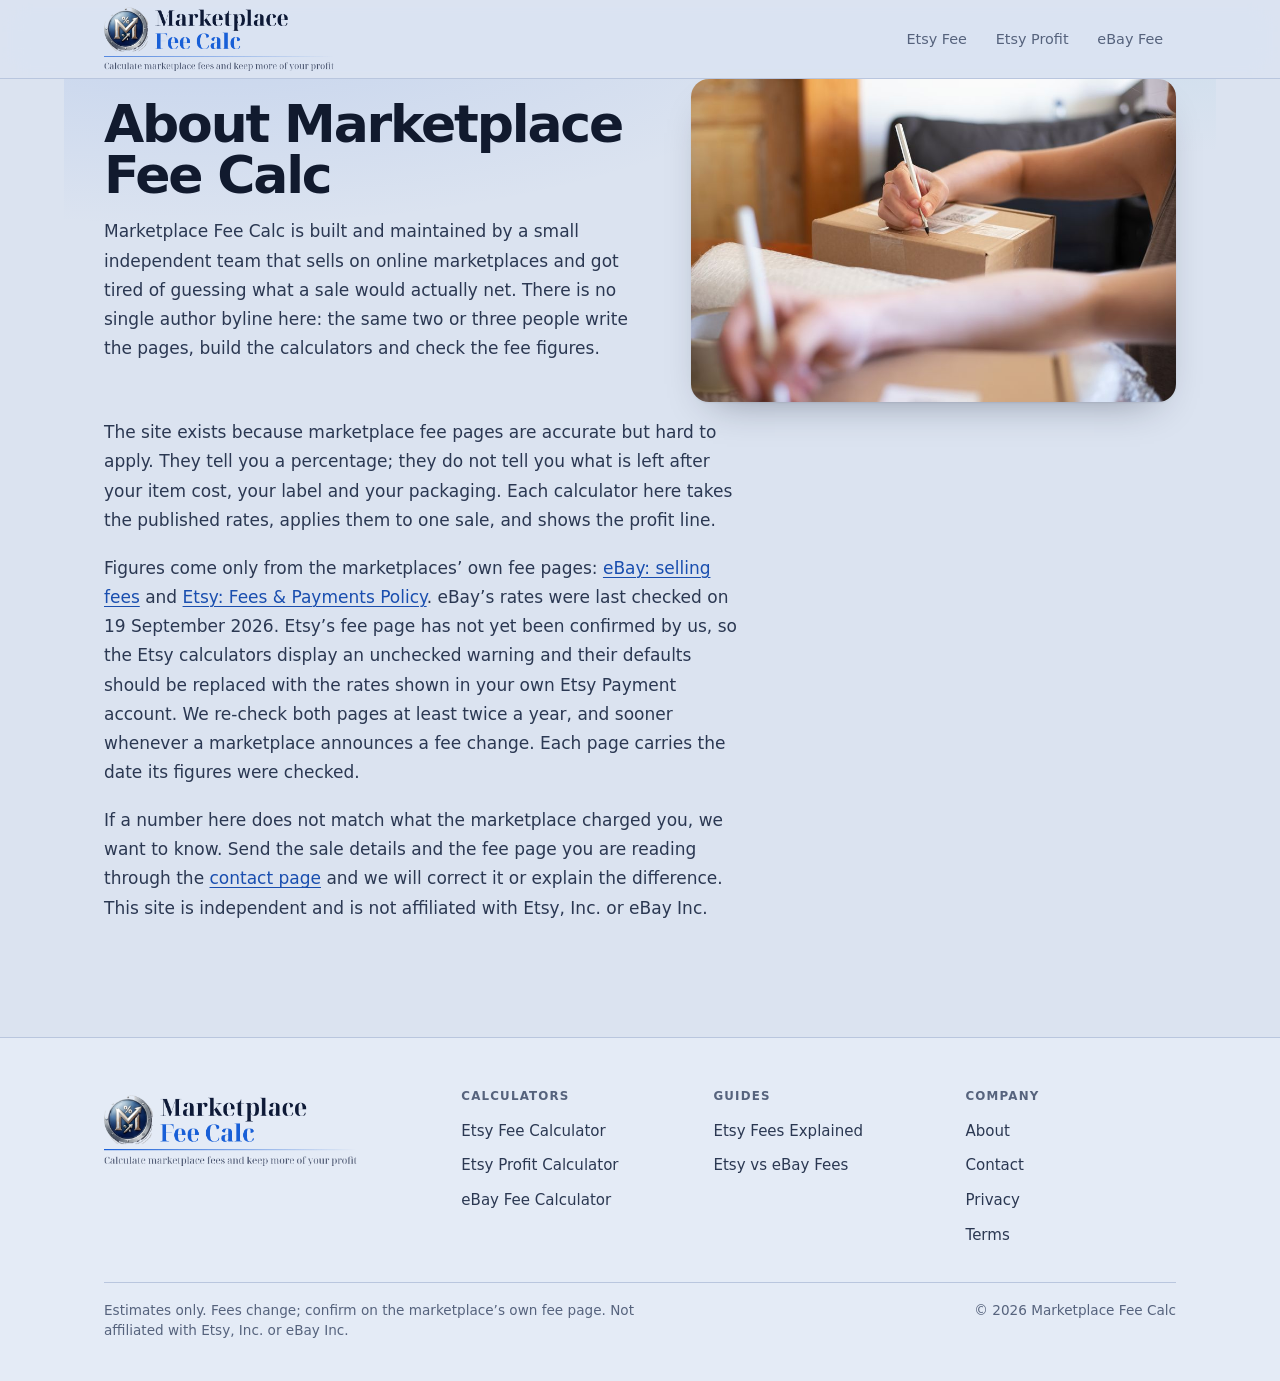
==== commit 691166c2: "Site import: 08-etsy-reseller-profit Static calculator site, 11 pages. Copy written and calculators " ====
--- a/about/index.html
+++ b/about/index.html
@@ -34,7 +34,7 @@
 <h1>About Marketplace Fee Calc</h1>
 <p>Marketplace Fee Calc is built and maintained by a small independent team that sells on online marketplaces and got tired of guessing what a sale would actually net. There is no single author byline here: the same two or three people write the pages, build the calculators and check the fee figures.</p>
 </div>
-<figure class="hero-art hero-photo"><img src="/assets/img/p-about.jpg" alt="A toy shopping cart" width="900" height="600" loading="eager" decoding="async"><figcaption>Photo by <a href="https://unsplash.com/@shutter_speed_?utm_source=marketplace_calc&utm_medium=referral" rel="nofollow noopener">Shutter Speed</a> on <a href="https://unsplash.com/?utm_source=marketplace_calc&utm_medium=referral" rel="nofollow noopener">Unsplash</a></figcaption></figure>
+<figure class="hero-art hero-photo"><img src="/assets/img/p-about.jpg" alt="A toy shopping cart" width="900" height="600" loading="eager" decoding="async"></figure>
 </div>
 
 <p>The site exists because marketplace fee pages are accurate but hard to apply. They tell you a percentage; they do not tell you what is left after your item cost, your label and your packaging. Each calculator here takes the published rates, applies them to one sale, and shows the profit line.</p>
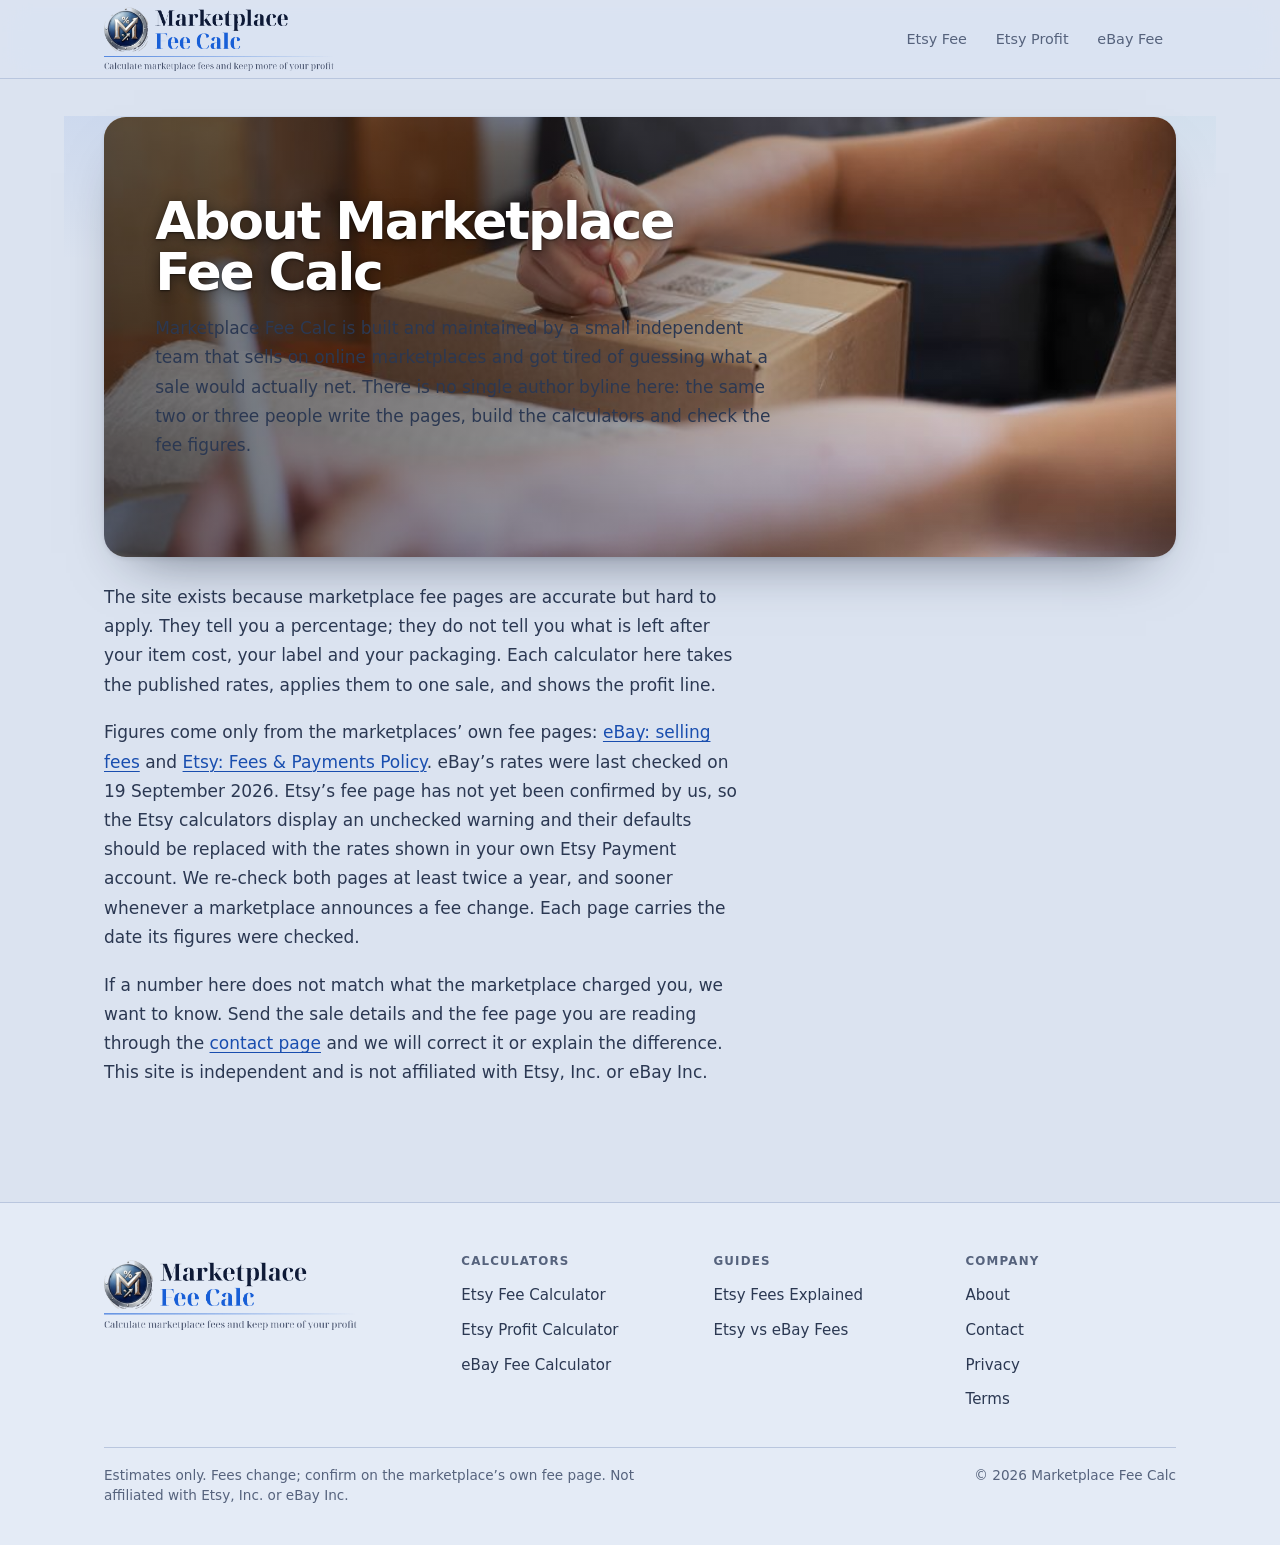
==== commit 520bb156: "Update: editorial link lists render as cards Site files, 11 pages. Site files only. Build spec and k" ====
--- a/about/index.html
+++ b/about/index.html
@@ -27,14 +27,14 @@
 <meta name="twitter:image" content="https://marketplacefeecalc.com/assets/brand/og.png">
 </head>
 <body>
-<header class="site"><div class="wrap"><a class="logo" href="/" aria-label="Marketplace Fee Calc home"><span class="logo-mark"><img class="lk" src="/assets/brand/lockup.svg" alt="" width="821" height="228" loading="eager"></span></a><nav class="site"><a href="/etsy-fee-calculator/">Etsy Fee</a><a href="/etsy-profit-calculator/">Etsy Profit</a><a href="/ebay-fee-calculator/">eBay Fee</a></nav></div></header>
+<header class="site"><div class="wrap"><a class="logo" href="/" aria-label="Marketplace Fee Calc home"><span class="logo-mark"><img class="lk" src="/assets/brand/lockup.svg" alt="" width="821" height="228" loading="eager" decoding="async"></span></a><nav class="site"><a href="/etsy-fee-calculator/">Etsy Fee</a><a href="/etsy-profit-calculator/">Etsy Profit</a><a href="/ebay-fee-calculator/">eBay Fee</a></nav></div></header>
 <main><div class="wrap">
 <div class="hero">
 <div>
 <h1>About Marketplace Fee Calc</h1>
 <p>Marketplace Fee Calc is built and maintained by a small independent team that sells on online marketplaces and got tired of guessing what a sale would actually net. There is no single author byline here: the same two or three people write the pages, build the calculators and check the fee figures.</p>
 </div>
-<figure class="hero-art hero-photo"><img src="/assets/img/p-about.jpg" alt="A toy shopping cart" width="900" height="600" loading="eager" decoding="async"></figure>
+<figure class="hero-art hero-photo"><img src="/assets/img/p-about.jpg" alt="A toy shopping cart" width="900" height="600" loading="eager" decoding="async" fetchpriority="high"></figure>
 </div>
 
 <p>The site exists because marketplace fee pages are accurate but hard to apply. They tell you a percentage; they do not tell you what is left after your item cost, your label and your packaging. Each calculator here takes the published rates, applies them to one sale, and shows the profit line.</p>
@@ -42,7 +42,7 @@
 <p>If a number here does not match what the marketplace charged you, we want to know. Send the sale details and the fee page you are reading through the <a href="/contact/">contact page</a> and we will correct it or explain the difference. This site is independent and is not affiliated with Etsy, Inc. or eBay Inc.</p>
 </div></main>
 <footer class="site"><div class="wrap">
-<div class="f-brand"><a class="footer-brand" href="/" aria-label="Marketplace Fee Calc home"><span class="logo-mark"><img class="lk" src="/assets/brand/lockup.svg" alt="" width="821" height="228" loading="eager"></span></a></div>
+<div class="f-brand"><a class="footer-brand" href="/" aria-label="Marketplace Fee Calc home"><span class="logo-mark"><img class="lk" src="/assets/brand/lockup.svg" alt="" width="821" height="228" loading="lazy" decoding="async"></span></a></div>
 <nav class="f-col" aria-label="Calculators"><h3>Calculators</h3><ul><li><a href="/etsy-fee-calculator/">Etsy Fee Calculator</a></li><li><a href="/etsy-profit-calculator/">Etsy Profit Calculator</a></li><li><a href="/ebay-fee-calculator/">eBay Fee Calculator</a></li></ul></nav>
 <nav class="f-col" aria-label="Guides"><h3>Guides</h3><ul><li><a href="/etsy-fees/">Etsy Fees Explained</a></li><li><a href="/etsy-vs-ebay-fees/">Etsy vs eBay Fees</a></li></ul></nav>
 <nav class="f-col" aria-label="Company"><h3>Company</h3><ul><li><a href="/about/">About</a></li><li><a href="/contact/">Contact</a></li><li><a href="/privacy/">Privacy</a></li><li><a href="/terms/">Terms</a></li></ul></nav>
--- a/assets/site.css
+++ b/assets/site.css
@@ -625,3 +625,80 @@
   main .wrap > .sec:not(.is-short):not(.is-wide) > ol { max-width: none; }
   main .wrap > .sec:not(.is-short):not(.is-wide) > p { columns: 2; column-gap: 2.75rem; }
 }
+
+/* ---- section rhythm + full-bleed figures (older sites) ---- */
+main .wrap > .sec { margin-block: 2.25rem; }
+main .wrap > .sec:first-of-type { margin-top: 1.25rem; }
+/* figures and media should span the section, not stop at the prose measure */
+main .sec > .sec-photo,
+main .sec > figure { max-width: none; }
+.sec-photo { margin: .3rem 0 1.15rem; }
+.sec-photo img { width: 100%; height: auto; aspect-ratio: 21 / 9; object-fit: cover;
+  border-radius: var(--radius); display: block; }
+@media (max-width: 48rem) { .sec-photo img { aspect-ratio: 16 / 9; } }
+
+/* ---- breathing room under the navbar on pages with no breadcrumb ---- */
+main > .wrap > .hero:first-child,
+main > .wrap > h1:first-child { margin-top: clamp(1.5rem, 3vw, 2.5rem); }
+
+
+/* ---- media + cards side by side, alternating down the page ---- */
+@media (min-width: 64rem) {
+  main .sec:has(> .sec-photo):has(> ul) {
+    display: grid; grid-template-columns: minmax(0, .85fr) minmax(0, 1.15fr);
+    gap: 1rem 2.2rem; align-items: center; column-count: 1; }
+  main .sec:has(> .sec-photo):has(> ul) > h2 { grid-column: 1 / -1; grid-row: 1; }
+  main .sec:has(> .sec-photo):has(> ul) > .sec-photo { grid-column: 1; grid-row: 2; margin: 0; }
+  main .sec:has(> .sec-photo):has(> ul) > ul { grid-column: 2; grid-row: 2; }
+  main .sec:has(> .sec-photo):has(> ul):nth-of-type(even) > .sec-photo { grid-column: 2; grid-row: 2; }
+  main .sec:has(> .sec-photo):has(> ul):nth-of-type(even) > ul { grid-column: 1; grid-row: 2; }
+  main .sec:has(> .sec-photo):has(> ul) > ul { grid-template-columns: minmax(0,1fr) !important; }
+  main .sec:has(> .sec-photo):has(> ul) > .sec-photo img { aspect-ratio: 4 / 5; height: auto; }
+}
+
+/* ================= hero: full-bleed image with text over it ================= */
+.hero {
+  position: relative; display: flex; align-items: center;
+  min-height: clamp(320px, 38vw, 440px);
+  padding: clamp(1.5rem, 4vw, 3.25rem);
+  margin-bottom: 1.6rem;
+  border-radius: calc(var(--radius) + 4px); overflow: hidden;
+  grid-template-columns: none; gap: 0;
+  isolation: isolate;
+  box-shadow: 0 2px 4px rgba(15,23,42,.08), 0 26px 56px -30px rgba(15,23,42,.6); }
+
+.hero .hero-photo, .hero .hero-art {
+  position: absolute; inset: 0; margin: 0; z-index: 0; max-width: none; }
+.hero .hero-photo img {
+  width: 100%; height: 100%; max-height: none;
+  object-fit: cover; border-radius: 0; box-shadow: none; aspect-ratio: auto; }
+.hero .hero-photo figcaption { display: none; }
+
+.hero::after {
+  content: ""; position: absolute; inset: 0; z-index: 1; pointer-events: none;
+  background:
+    linear-gradient(100deg,
+      rgba(8,11,18,.58) 0%,
+      rgba(8,11,18,.42) 42%,
+      rgba(8,11,18,.16) 74%,
+      rgba(8,11,18,.02) 100%); }
+
+.hero > div { position: relative; z-index: 2; max-width: 58ch; min-width: 0; }
+.hero h1 { color: #fff; margin-top: 0;
+  text-shadow: 0 1px 2px rgba(0,0,0,.55), 0 2px 14px rgba(0,0,0,.45); }
+/* the brand callout becomes plain text on the image */
+.hero p.answer {
+  background: none !important; box-shadow: none !important; padding: 0 !important;
+  border: 0 !important; border-radius: 0 !important;
+  color: rgba(255,255,255,.95); max-width: 54ch;
+  text-shadow: 0 1px 2px rgba(0,0,0,.6), 0 1px 10px rgba(0,0,0,.5); }
+.hero p.answer strong, .hero p.answer em { color: #fff; }
+.hero p.answer a { color: #fff; text-decoration: underline; text-underline-offset: 3px; }
+.hero p.updated { color: rgba(255,255,255,.78); }
+.hero p.updated a, .hero p.updated time { color: rgba(255,255,255,.92); }
+
+@media (max-width: 48rem) {
+  .hero { min-height: 300px; padding: 1.35rem; }
+  .hero::after { background: linear-gradient(180deg, rgba(8,11,18,.62) 0%, rgba(8,11,18,.88) 70%); }
+  .hero > div { max-width: none; }
+}
--- a/assets/layouts.css
+++ b/assets/layouts.css
@@ -33,17 +33,12 @@
 }
 
 /* Banded archetypes tint alternate sections edge to edge. */
-/* Prose-only sections read as cards so sparse content doesn't leave dead space.
-   Sections containing grids/calculators/FAQ keep their full width untouched. */
-main .sec.is-wide, main .sec.is-short {
+.layout-magazine main .sec:nth-of-type(even),
+.layout-bold main .sec:nth-of-type(even),
+.layout-dashboard main .sec:nth-of-type(even) {
   background: color-mix(in srgb, var(--sec) 4.5%, transparent);
-  padding: 2.25rem 2rem 2.5rem;
-  margin: 2.5rem 0;
-  max-width: calc(var(--measure) + 4rem);
-  border: 1px solid color-mix(in srgb, var(--sec) 18%, var(--line));
-  border-radius: var(--radius);
+  padding: 2.5rem 0 3rem; margin: 2.5rem 0;
 }
-
 .layout-magazine main .sec:nth-of-type(even) > h2,
 .layout-bold main .sec:nth-of-type(even) > h2,
 .layout-dashboard main .sec:nth-of-type(even) > h2 { margin-top: 0; }
@@ -53,12 +48,28 @@
 .layout-editorial h1 { font-weight: 500; letter-spacing: -.035em; }
 .layout-editorial main .sec + .sec { border-top: 1px solid var(--line); padding-top: 2.75rem; }
 .layout-editorial main .sec > h2::before { width: 100%; height: 1px; opacity: .45; }
+/* Editorial cards: a real surface with a hairline border and a top accent rule. The earlier
+   borderless treatment (top rule on transparent) read as unfinished text rather than a card,
+   so the panel is back; the square corners and flat shadow keep it editorial rather than glossy. */
 .layout-editorial ul:has(> li > a > strong) > li {
-  border: 0; border-top: 2px solid var(--sec); border-radius: 0; box-shadow: none;
-  background: transparent; padding: 1.15rem 0 0;
+  background: var(--surface);
+  border: 1px solid var(--line);
+  border-top: 3px solid var(--sec);
+  border-radius: 0 0 var(--radius-sm) var(--radius-sm);
+  box-shadow: var(--shadow-sm);
+  padding: 1.35rem 1.5rem 1.5rem;
 }
-.layout-editorial ul:has(> li > a > strong) > li:hover { transform: none; box-shadow: none; }
-.layout-editorial .card-icon { background: transparent; border: 0; width: auto; height: auto; margin-bottom: .6rem; color: var(--sec); }
+.layout-editorial ul:has(> li > a > strong) > li:hover {
+  transform: translateY(-2px);
+  box-shadow: var(--shadow);
+  border-color: var(--line-strong);
+  border-top-color: var(--sec);
+}
+.layout-editorial .card-icon {
+  background: color-mix(in srgb, var(--sec) 10%, transparent);
+  border: 1px solid color-mix(in srgb, var(--sec) 20%, transparent);
+  border-radius: 0; width: 2.4rem; height: 2.4rem; margin-bottom: .9rem; color: var(--sec);
+}
 .layout-editorial .answer { font-style: italic; }
 
 /* ================= 2. DASHBOARD — sans, boxed, compact, data-first ================= */
@@ -150,37 +161,3 @@
 .layout-bold .card-icon { border-radius: 50%; background: var(--sec); color: #fff; border: 0; }
 .layout-bold .calc-stat.strong { border-radius: var(--radius); }
 .layout-bold table { border-width: 2px; }
-
-
-/* Desktop section layout:
-   .is-wide  = long prose -> full row, text flows in two columns (readable measure, no dead space)
-   .is-short = heading + link list -> half row, so two pair up side by side
-   plain .sec (tables, FAQ, calculators, step/stat grids) -> full row, untouched */
-@media (min-width: 64rem) {
-  main .wrap { display: grid; grid-template-columns: repeat(2, minmax(0, 1fr));
-    column-gap: 1.75rem; row-gap: 0; align-items: start; }
-  main .wrap > * { grid-column: 1 / -1; min-width: 0; }
-  main .wrap > .sec.is-short { grid-column: span 1; max-width: none; }
-  main .wrap > .sec.is-wide { grid-column: 1 / -1; max-width: none;
-    column-count: 2; column-gap: 2.75rem; }
-  main .wrap > .sec.is-wide > h2 { column-span: all; }
-  main .wrap > .sec.is-wide > * { max-width: none; }
-  main .wrap > .sec.is-wide > ul, main .wrap > .sec.is-wide > ol { break-inside: avoid-column; }
-}
-
-/* tables use the full section width instead of the prose measure */
-/* Desktop: real table layout so rows fill the width (no dead gap).
-   Base site.css sets display:block for mobile scrolling; we override it above 48rem. */
-@media (min-width: 48rem) {
-  main table {
-    display: table; width: 100%; max-width: none; overflow-x: visible; }
-}
-
-/* Mobile: wide tables scroll inside their own box instead of being crushed.
-   (Desktop keeps them full-width and un-scrolled.) */
-@media (max-width: 48rem) {
-  main table {
-    display: block; width: 100%; max-width: 100%;
-    overflow-x: auto; -webkit-overflow-scrolling: touch; }
-  main table thead th, main table td { white-space: nowrap; }
-}
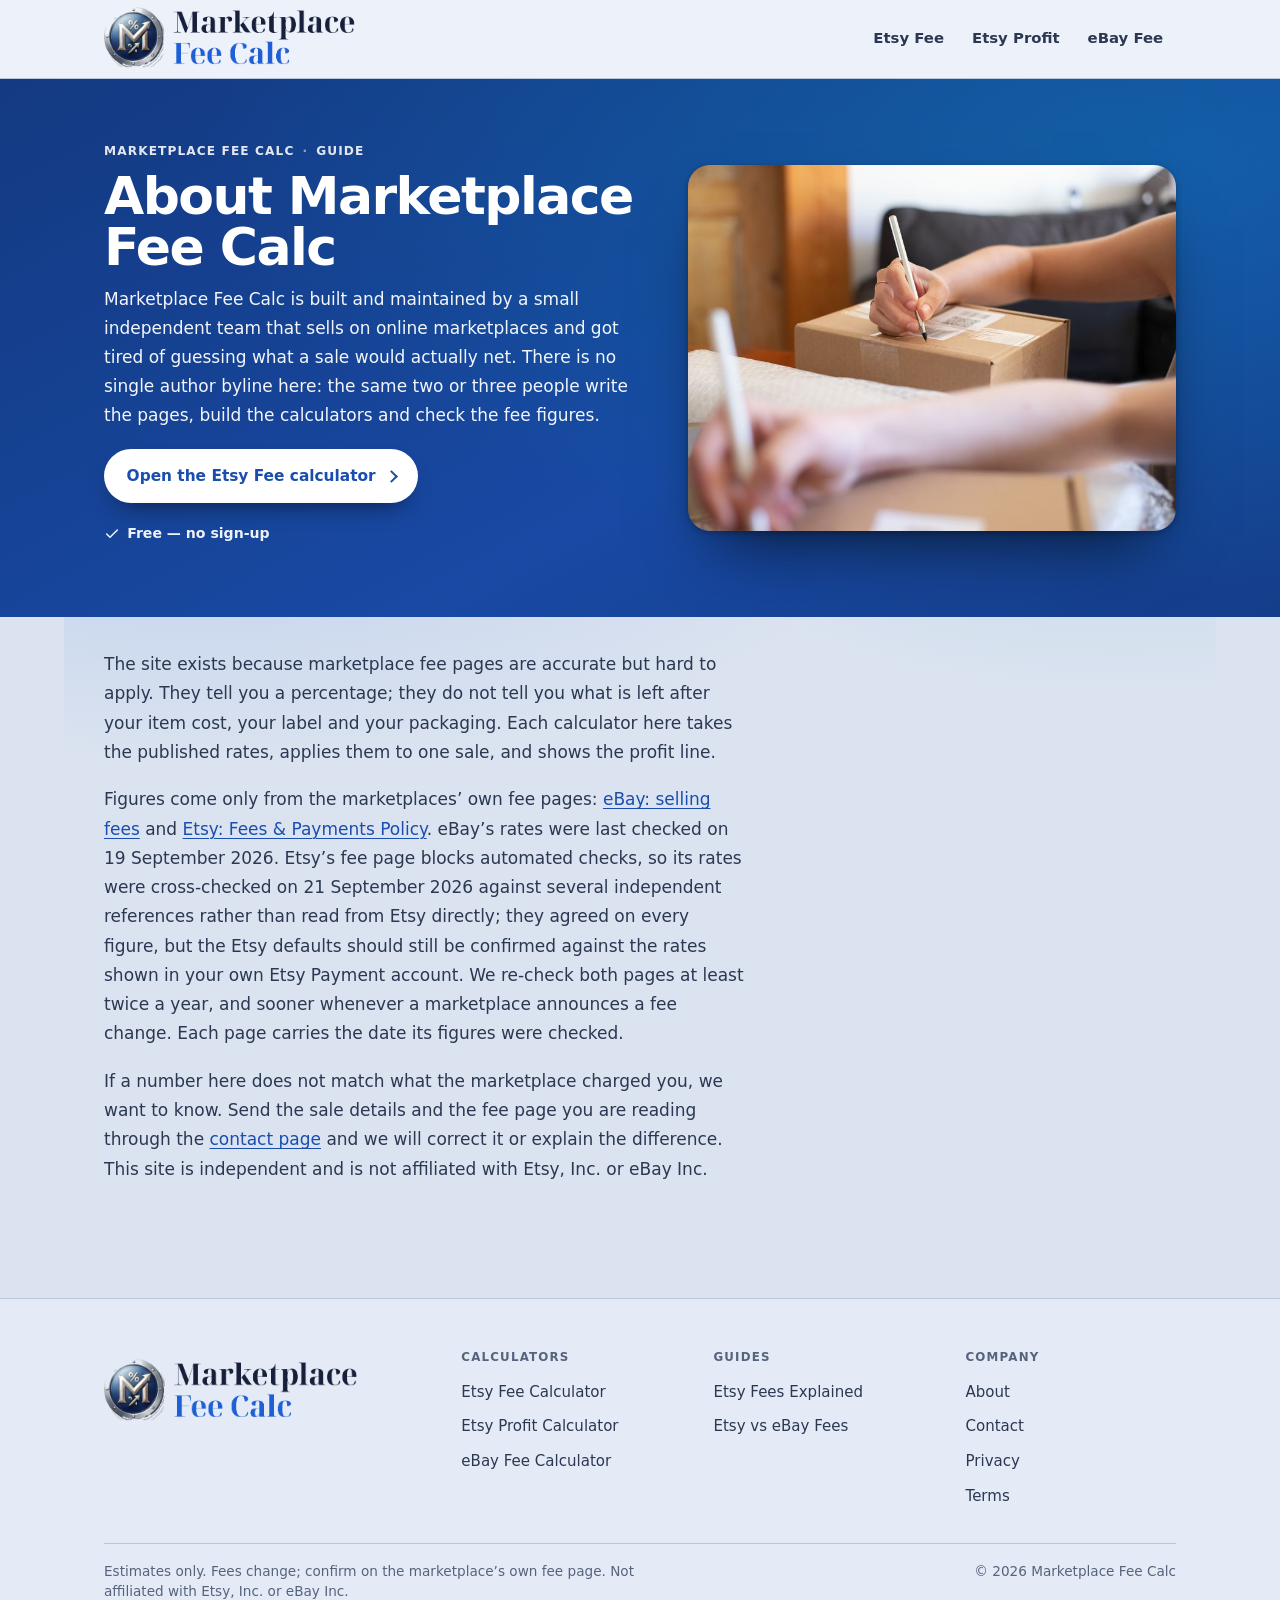
==== commit be2eb1f4: "Update: editorial link lists render as cards Site files, 11 pages. Site files only. Build spec and k" ====
--- a/about/index.html
+++ b/about/index.html
@@ -26,23 +26,27 @@
 <meta name="twitter:card" content="summary_large_image">
 <meta name="twitter:image" content="https://marketplacefeecalc.com/assets/brand/og.png">
 </head>
-<body>
-<header class="site"><div class="wrap"><a class="logo" href="/" aria-label="Marketplace Fee Calc home"><span class="logo-mark"><img class="lk" src="/assets/brand/lockup.svg" alt="" width="821" height="228" loading="eager" decoding="async"></span></a><nav class="site"><a href="/etsy-fee-calculator/">Etsy Fee</a><a href="/etsy-profit-calculator/">Etsy Profit</a><a href="/ebay-fee-calculator/">eBay Fee</a></nav></div></header>
-<main><div class="wrap">
-<div class="hero">
+<body><a class="skip-link" href="#main">Skip to content</a>
+<header class="site"><div class="wrap"><a class="logo" href="/" aria-label="Marketplace Fee Calc home"><span class="logo-mark"><img class="lk" src="/assets/brand/lockup.svg" alt="" width="821" height="168" loading="eager" decoding="async"></span></a><input class="nav-toggle" type="checkbox" id="nav-toggle" aria-label="Open menu"><label class="burger" for="nav-toggle" aria-hidden="true"><span></span></label><nav class="site" aria-label="Primary"><a href="/etsy-fee-calculator/">Etsy Fee</a><a href="/etsy-profit-calculator/">Etsy Profit</a><a href="/ebay-fee-calculator/">eBay Fee</a></nav></div></header>
+<main id="main">
+<section class="hero-band"><div class="hero">
 <div>
+<p class="eyebrow">Marketplace Fee Calc <span aria-hidden="true">&middot;</span> Guide</p>
 <h1>About Marketplace Fee Calc</h1>
 <p>Marketplace Fee Calc is built and maintained by a small independent team that sells on online marketplaces and got tired of guessing what a sale would actually net. There is no single author byline here: the same two or three people write the pages, build the calculators and check the fee figures.</p>
+<div class="hero-cta"><a class="btn-hero" href="/etsy-fee-calculator/">Open the Etsy Fee calculator</a></div><ul class="hero-chips"><li><svg viewBox="0 0 24 24" fill="none" stroke="currentColor" stroke-width="2.2" stroke-linecap="round" stroke-linejoin="round" aria-hidden="true"><path d="M4 12l5 5L20 6"/></svg>Free &mdash; no sign-up</li></ul>
 </div>
 <figure class="hero-art hero-photo"><img src="/assets/img/p-about.jpg" alt="A toy shopping cart" width="900" height="600" loading="eager" decoding="async" fetchpriority="high"></figure>
-</div>
+</div></section>
+<div class="wrap">
+
 
 <p>The site exists because marketplace fee pages are accurate but hard to apply. They tell you a percentage; they do not tell you what is left after your item cost, your label and your packaging. Each calculator here takes the published rates, applies them to one sale, and shows the profit line.</p>
-<p>Figures come only from the marketplaces’ own fee pages: <a href="https://www.ebay.com/help/selling/fees-credits-invoices/selling-fees" rel="nofollow noopener">eBay: selling fees</a> and <a href="https://www.etsy.com/legal/fees" rel="nofollow noopener">Etsy: Fees &amp; Payments Policy</a>. eBay’s rates were last checked on 19 September 2026. Etsy’s fee page has not yet been confirmed by us, so the Etsy calculators display an unchecked warning and their defaults should be replaced with the rates shown in your own Etsy Payment account. We re-check both pages at least twice a year, and sooner whenever a marketplace announces a fee change. Each page carries the date its figures were checked.</p>
+<p>Figures come only from the marketplaces’ own fee pages: <a href="https://www.ebay.com/help/selling/fees-credits-invoices/selling-fees" rel="nofollow noopener">eBay: selling fees</a> and <a href="https://www.etsy.com/legal/fees" rel="nofollow noopener">Etsy: Fees &amp; Payments Policy</a>. eBay’s rates were last checked on 19 September 2026. Etsy’s fee page blocks automated checks, so its rates were cross-checked on 21 September 2026 against several independent references rather than read from Etsy directly; they agreed on every figure, but the Etsy defaults should still be confirmed against the rates shown in your own Etsy Payment account. We re-check both pages at least twice a year, and sooner whenever a marketplace announces a fee change. Each page carries the date its figures were checked.</p>
 <p>If a number here does not match what the marketplace charged you, we want to know. Send the sale details and the fee page you are reading through the <a href="/contact/">contact page</a> and we will correct it or explain the difference. This site is independent and is not affiliated with Etsy, Inc. or eBay Inc.</p>
 </div></main>
 <footer class="site"><div class="wrap">
-<div class="f-brand"><a class="footer-brand" href="/" aria-label="Marketplace Fee Calc home"><span class="logo-mark"><img class="lk" src="/assets/brand/lockup.svg" alt="" width="821" height="228" loading="lazy" decoding="async"></span></a></div>
+<div class="f-brand"><a class="footer-brand" href="/" aria-label="Marketplace Fee Calc home"><span class="logo-mark"><img class="lk" src="/assets/brand/lockup.svg" alt="" width="821" height="168" loading="lazy" decoding="async"></span></a></div>
 <nav class="f-col" aria-label="Calculators"><h3>Calculators</h3><ul><li><a href="/etsy-fee-calculator/">Etsy Fee Calculator</a></li><li><a href="/etsy-profit-calculator/">Etsy Profit Calculator</a></li><li><a href="/ebay-fee-calculator/">eBay Fee Calculator</a></li></ul></nav>
 <nav class="f-col" aria-label="Guides"><h3>Guides</h3><ul><li><a href="/etsy-fees/">Etsy Fees Explained</a></li><li><a href="/etsy-vs-ebay-fees/">Etsy vs eBay Fees</a></li></ul></nav>
 <nav class="f-col" aria-label="Company"><h3>Company</h3><ul><li><a href="/about/">About</a></li><li><a href="/contact/">Contact</a></li><li><a href="/privacy/">Privacy</a></li><li><a href="/terms/">Terms</a></li></ul></nav>
--- a/assets/site.css
+++ b/assets/site.css
@@ -181,11 +181,7 @@
   -webkit-backdrop-filter: saturate(1.7) blur(14px);
   position: sticky; top: 0; z-index: 50;
 }
-header.site .wrap { display: flex; align-items: center; justify-content: space-between; min-height: 4.5rem; gap: 1rem; flex-wrap: wrap; }
-.logo {
-  font-family: var(--font-display); font-weight: 600; font-size: 1.16rem; letter-spacing: -.022em;
-  text-decoration: none; color: var(--ink); display: inline-flex; align-items: center; gap: .6rem;
-}
+header.site .wrap { display: flex; align-items: center; justify-content: space-between; min-height: 4.5rem; gap: 1rem; flex-wrap: wrap; position: relative; }.logo { font-family: var(--font-display); font-weight: 600; font-size: 1.16rem; letter-spacing: -.022em; text-decoration: none; color: var(--ink); display: inline-flex; align-items: center; gap: 0; min-width: 0; max-width: 100%; }
 /* Placeholder mark, used until a site has real brand artwork. */
 .logo::before {
   content: ""; width: 1.55rem; height: 1.55rem; border-radius: 7px; flex: none;
@@ -193,15 +189,9 @@
   box-shadow: 0 2px 8px -2px color-mix(in srgb, var(--brand) 55%, transparent);
 }
 /* Real artwork present — drop the placeholder. */
-.logo:has(.logo-mark)::before { display: none; }
-.logo-mark { display: inline-flex; line-height: 0; flex: none; }
-/* Wordmark: size by HEIGHT so the name is never squashed; width follows the viewBox. */
-.logo-mark .lk { height: 4rem; width: auto; max-width: 100%; display: block; }
-.logo { min-width: 0; max-width: 100%; }
-.logo-mark { min-width: 0; max-width: 100%; }
-.logo { gap: 0; }
-@media (max-width: 30rem) { .logo-mark .lk { height: 3.1rem; } }
-nav.site { display: flex; flex-wrap: wrap; gap: .2rem; }
+.logo:has(.logo-mark)::before { display: none; }.logo-mark { display: inline-flex; line-height: 0; flex: none; min-width: 0; max-width: 100%; }
+.logo-mark .lk { height: 4rem; width: auto; max-width: 100%; display: block; margin-block: 7px; }
+nav.site { display: flex; flex-wrap: wrap; gap: .15rem; align-items: center; }
 nav.site a {
   text-decoration: none; color: var(--muted); font-size: .9rem; font-weight: 540;
   padding: .5rem .8rem; border-radius: 8px; transition: background .15s, color .15s;
@@ -299,7 +289,7 @@
   display: inline-flex; align-items: baseline; gap: .4rem;
 }
 main ul:has(> li > a > strong) > li > a > strong::after {
-  content: "→"; font-family: var(--font); font-size: .95rem; color: var(--brand);
+  content: ""; font-family: var(--font); font-size: .95rem; color: var(--brand);
   transition: transform .2s ease; display: inline-block;
 }
 main ul:has(> li > a > strong) > li:hover > a > strong::after { transform: translateX(3px); }
@@ -450,13 +440,6 @@
 }
 .footer-brand:hover { color: var(--brand); }
 .footer-brand .logo-mark .lk { height: 4.4rem; width: auto; }
-
-footer.site .wrap > p { margin: 0 0 1rem; max-width: none; }
-footer.site .wrap > p:first-child {
-  display: flex; flex-wrap: wrap; gap: .3rem 1.6rem;
-  padding-bottom: 1.4rem; margin-bottom: 1.4rem; border-bottom: 1px solid var(--line);
-}
-footer.site .wrap > p:first-child a { font-family: var(--font-display); font-size: 1rem; color: var(--ink); margin: 0; }
 footer.site a { color: var(--ink-2); margin-right: 1.2rem; text-decoration: none; font-weight: 520; }
 footer.site a:hover { color: var(--brand); text-decoration: underline; }
 
@@ -523,8 +506,7 @@
 }
 
 
-/* keep the lockup off the header's top/bottom edges */
-.logo-mark .lk { margin-block: 7px; }
+
 .footer-brand .logo-mark .lk { margin-block: 9px; }
 
 
@@ -533,15 +515,10 @@
 footer.site .wrap > p:nth-of-type(2) {
   display: flex; flex-wrap: wrap; gap: .45rem 1.5rem; }
 
-footer.site .wrap > p:nth-of-type(1) a {
-  font-family: var(--font-display); font-size: 1rem; font-weight: 640; color: var(--ink); }
-footer.site .wrap > p:nth-of-type(2) a { font-size: .92rem; color: var(--muted); font-weight: 520; }
-
 /* legal block: divider, muted, tight */
 footer.site .wrap > p:nth-of-type(3) {
   border-top: 1px solid var(--line); padding-top: .95rem; margin-top: .5rem;
   font-size: .86rem; color: var(--muted); line-height: 1.5; }
-footer.site .wrap > p:nth-of-type(4) { font-size: .84rem; color: var(--muted); }
 
 @media (min-width: 48rem) {
   footer.site .wrap {
@@ -566,7 +543,6 @@
 /* ===================== footer blocks ===================== */
 footer.site .wrap {
   display: grid; gap: 2.1rem 2.6rem; grid-template-columns: 1fr; align-items: start; }
-footer.site .wrap > p { margin: 0; max-width: none; }
 .f-brand { display: block; }
 .f-brand .footer-brand { width: max-content; max-width: 100%; }
 
@@ -605,11 +581,7 @@
 .hero-photo figcaption a { color: var(--muted); text-decoration: underline; }
 .hero-photo figcaption a:hover { color: var(--brand); }
 
-/* section feature photos */
-.sec-photo { margin: .2rem 0 1.15rem; max-width: none; }
-.sec-photo img { width: 100%; height: auto; aspect-ratio: 16 / 9; object-fit: cover;
-  border-radius: var(--radius); display: block;
-  box-shadow: 0 1px 2px rgba(15,23,42,.05), 0 14px 32px -20px rgba(15,23,42,.4); }
+.sec-photo { margin: .3rem 0 1.15rem; max-width: none; }.sec-photo img { width: 100%; height: auto; aspect-ratio: 21 / 9; object-fit: cover; border-radius: var(--radius); display: block; box-shadow: 0 1px 2px rgba(15,23,42,.06), 0 18px 38px -24px rgba(15,23,42,.45); }
 .sec-photo figcaption { margin-top: .4rem; font-size: .72rem; color: var(--muted); }
 .sec-photo figcaption a { color: var(--muted); text-decoration: underline; }
 .sec-photo figcaption a:hover { color: var(--brand); }
@@ -627,14 +599,12 @@
 }
 
 /* ---- section rhythm + full-bleed figures (older sites) ---- */
-main .wrap > .sec { margin-block: 2.25rem; }
+main .wrap > .sec { margin-block: clamp(2.2rem, 3.4vw, 3.2rem); }
 main .wrap > .sec:first-of-type { margin-top: 1.25rem; }
 /* figures and media should span the section, not stop at the prose measure */
 main .sec > .sec-photo,
 main .sec > figure { max-width: none; }
-.sec-photo { margin: .3rem 0 1.15rem; }
-.sec-photo img { width: 100%; height: auto; aspect-ratio: 21 / 9; object-fit: cover;
-  border-radius: var(--radius); display: block; }
+
 @media (max-width: 48rem) { .sec-photo img { aspect-ratio: 16 / 9; } }
 
 /* ---- breathing room under the navbar on pages with no breadcrumb ---- */
@@ -656,49 +626,837 @@
   main .sec:has(> .sec-photo):has(> ul) > .sec-photo img { aspect-ratio: 4 / 5; height: auto; }
 }
 
-/* ================= hero: full-bleed image with text over it ================= */
+/* ===================== navbar: stylish + responsive ===================== */
+header.site { position: sticky; top: 0; z-index: 40;
+  background: color-mix(in srgb, var(--surface) 86%, transparent);
+  backdrop-filter: saturate(150%) blur(10px);
+  border-bottom: 1px solid var(--line); }
+
+
+.nav-toggle { position: absolute; opacity: 0; pointer-events: none; width: 0; height: 0; }
+.burger { display: none; }
+
+
+nav.site a {
+  position: relative; padding: .5rem .8rem; border-radius: 8px;
+  font-size: .93rem; font-weight: 560; color: var(--ink-2, var(--ink));
+  text-decoration: none; white-space: nowrap;
+  transition: color .16s ease, background-color .16s ease; }
+nav.site a::after {
+  content: ""; position: absolute; left: .8rem; right: .8rem; bottom: .3rem; height: 2px;
+  border-radius: 2px; background: var(--brand);
+  transform: scaleX(0); transform-origin: 0 50%; transition: transform .2s ease; }
+nav.site a:hover { color: var(--brand);
+  background: color-mix(in srgb, var(--brand) 8%, transparent); }
+nav.site a:hover::after { transform: scaleX(1); }
+nav.site a[aria-current="page"] { color: var(--brand); }
+nav.site a[aria-current="page"]::after { transform: scaleX(1); }
+
+@media (max-width: 52rem) {
+  .burger { display: flex; align-items: center; justify-content: center;
+    width: 2.75rem; height: 2.75rem; margin-left: auto; cursor: pointer;
+    border-radius: 10px; border: 1px solid var(--line); background: var(--surface); }
+  .burger span, .burger span::before, .burger span::after {
+    content: ""; display: block; width: 1.15rem; height: 2px; border-radius: 2px;
+    background: var(--ink); transition: transform .22s ease, opacity .18s ease; }
+  .burger span { position: relative; }
+  .burger span::before { position: absolute; top: -6px; }
+  .burger span::after  { position: absolute; top: 6px; }
+  .nav-toggle:checked ~ .burger span { background: transparent; }
+  .nav-toggle:checked ~ .burger span::before { transform: translateY(6px) rotate(45deg); }
+  .nav-toggle:checked ~ .burger span::after  { transform: translateY(-6px) rotate(-45deg); }
+
+  nav.site {
+    flex-basis: 100%; flex-direction: column; align-items: stretch; gap: .15rem;
+    max-height: 0; overflow: hidden; opacity: 0;
+    transition: max-height .28s ease, opacity .2s ease, margin .28s ease; }
+  .nav-toggle:checked ~ nav.site {
+    max-height: 26rem; opacity: 1; margin: .35rem 0 .75rem; }
+  nav.site a { padding: .7rem .85rem; border-radius: 10px; font-size: 1rem; }
+  nav.site a::after { display: none; }
+  .nav-toggle:focus-visible ~ .burger { outline: 2px solid var(--brand); outline-offset: 2px; }
+}
+
+/* breadcrumb: quieter, with a proper separator */
+.breadcrumb { display: flex; flex-wrap: wrap; align-items: center; gap: .35rem;
+  font-size: .8rem; color: var(--muted); padding-top: 1.5rem; margin: 0 0 1.1rem; }
+.breadcrumb a { color: var(--muted); text-decoration: none; }
+.breadcrumb a:hover { color: var(--brand); text-decoration: underline; text-underline-offset: 2px; }
+
+/* ---- nav: keep the burger on-screen on phones (lockup must be shrinkable) ---- */
+@media (max-width: 52rem) {
+  header.site .wrap { flex-wrap: wrap; gap: .6rem; }
+  .logo { flex: 1 1 auto; min-width: 0; }
+  .logo-mark { flex: 1 1 auto; min-width: 0; }
+  .logo-mark .lk { height: auto; max-height: 3.2rem; max-width: 100%; width: auto; }
+  .burger { flex: 0 0 auto; margin-left: auto; }
+}
+
+/* ======= HOME-ANSWERS-V2: dt/dd must stay paired, so grid the wrapper divs ======= */
+.answers { display: grid; grid-template-columns: repeat(auto-fit, minmax(20rem, 1fr));
+  gap: 1.5rem 2.2rem; margin: 1.5rem 0 0; padding: 0; max-width: none !important; }
+.answers .a-item { min-width: 0; padding-bottom: 1.15rem; border-bottom: 1px solid var(--line); }
+.answers dt { margin: 0 0 .35rem; font-weight: 650; font-size: 1.02rem; line-height: 1.35; }
+.answers dt a { text-decoration: none; }
+.answers dt a:hover { text-decoration: underline; text-underline-offset: 3px; }
+.answers dd { margin: 0; color: var(--muted); font-size: .93rem; line-height: 1.55; }
+@media (max-width: 40rem) { .answers { grid-template-columns: 1fr; gap: 1.1rem; } }
+
+/* ======= SUBNAV-V1: the breadcrumb bar also exposes the footer's page groups ======= */
+main > .wrap:has(.breadcrumb) { display: flex; align-items: center; flex-wrap: wrap;
+  gap: .5rem 1.25rem; padding-top: 1.05rem; padding-bottom: .9rem; }
+main > .wrap > .breadcrumb { padding-top: 0 !important; margin: 0 !important; }
+
+.subnav { position: relative; margin-left: auto; font-size: .8rem; }
+.subnav > summary {
+  list-style: none; cursor: pointer; display: inline-flex; align-items: center; gap: .4rem;
+  padding: .32rem .7rem; border: 1px solid var(--line); border-radius: 999px;
+  color: var(--muted); background: var(--surface); white-space: nowrap;
+  transition: color .15s ease, border-color .15s ease; }
+.subnav > summary::-webkit-details-marker { display: none; }
+.subnav > summary::after {
+  content: ""; width: .42rem; height: .42rem; margin-left: .1rem;
+  border-right: 1.5px solid currentColor; border-bottom: 1.5px solid currentColor;
+  transform: rotate(45deg) translateY(-1px); transition: transform .18s ease; }
+.subnav[open] > summary::after { transform: rotate(-135deg) translateY(-1px); }
+.subnav > summary:hover { color: var(--brand); border-color: var(--brand-line, var(--brand)); }
+.subnav > summary:focus-visible { outline: 2px solid var(--brand); outline-offset: 2px; }
+
+.subnav-grid {
+  position: absolute; right: 0; top: calc(100% + .5rem); z-index: 60;
+  display: grid; grid-template-columns: repeat(auto-fit, minmax(11rem, 1fr));
+  gap: 1.1rem 1.9rem; min-width: min(34rem, 86vw);
+  padding: 1.1rem 1.3rem; border: 1px solid var(--line); border-radius: var(--radius);
+  background: var(--surface); box-shadow: 0 24px 50px -24px rgba(8,11,18,.5); }
+.subnav-h { margin: 0 0 .45rem; font-size: .68rem; font-weight: 700;
+  letter-spacing: .09em; text-transform: uppercase; color: var(--muted); }
+.subnav-col ul { list-style: none; margin: 0; padding: 0; display: grid; gap: .3rem; }
+.subnav-col a { display: block; padding: .2rem 0; font-size: .88rem;
+  color: var(--ink-2, var(--ink)); text-decoration: none; }
+.subnav-col a:hover { color: var(--brand); text-decoration: underline; text-underline-offset: 3px; }
+.subnav-col a[aria-current="page"] { color: var(--brand); font-weight: 600; }
+
+@media (max-width: 40rem) {
+  .subnav { margin-left: 0; }
+  .subnav-grid { right: auto; left: 0; min-width: min(22rem, 92vw);
+    grid-template-columns: 1fr; gap: .9rem; }
+}
+
+
+/* ======= ANSWERS-SPAN-V1 =======
+   On the newer sites `main .sec` is itself a 2-column multicol container, so dl.answers was laid
+   out inside a single 639px column and its auto-fit grid collapsed to one track. Span all columns
+   like the other block-level children already do. */
+main .sec > .answers, main .sec > dl.answers { column-span: all; break-inside: avoid; }
+
+/* ======= ARROW-ICON-V1 =======
+   Unicode arrow glyphs (\2193, \2192) depend on the rendering font having that codepoint and are
+   inconsistent across browsers/platforms. Draw the arrow from borders instead -- no font, no SVG,
+   renders identically everywhere. */
+.btn-hero::after {
+  content: "" !important;
+  width: .44rem; height: .44rem;
+  flex: 0 0 auto;
+  margin-left: .2rem;
+  border-right: 2px solid currentColor;
+  border-top: 2px solid currentColor;
+  transform: rotate(45deg);
+  transform-origin: center; }
+.btn-hero { align-items: center; }
+
+/* the same chevron for card links, replacing the "\2192" glyph */
+main .sec ul:has(> li > a > strong) > li a strong::after,
+.card-link::after {
+  content: "" !important;
+  display: inline-block;
+  width: .38rem; height: .38rem;
+  margin-left: .45rem;
+  vertical-align: .06em;
+  border-right: 2px solid currentColor;
+  border-top: 2px solid currentColor;
+  transform: rotate(45deg); }
+
+/* ======= FIGURES-CARD-V1 =======
+   Templated state pages cannot have 100 genuinely distinct photographs, so their text-only sections
+   are paired with a card built from that page's own BEA figures instead. Same grid as the photo. */
+.figures {
+  border: 1px solid var(--line); border-radius: var(--radius);
+  background: var(--surface); padding: 1.15rem 1.25rem 1rem;
+  max-width: none; }
+.figures-h { margin: 0 0 .85rem; font-size: .7rem; font-weight: 700;
+  letter-spacing: .09em; text-transform: uppercase; color: var(--muted); }
+.figures dl { margin: 0; padding: 0; display: grid; gap: .8rem; }
+.figures dl > div { display: grid; gap: .1rem;
+  padding-bottom: .75rem; border-bottom: 1px solid var(--line); }
+.figures dl > div:last-child { padding-bottom: 0; border-bottom: 0; }
+.figures dt { margin: 0; font-size: .78rem; color: var(--muted); }
+.figures dd { margin: 0; display: flex; align-items: baseline; gap: .5rem; flex-wrap: wrap; }
+.figures dd b { font-size: 1.22rem; font-weight: 700; line-height: 1.15;
+  color: var(--brand-ink, var(--brand)); font-variant-numeric: tabular-nums; }
+.figures dd span { font-size: .8rem; color: var(--muted); }
+.figures-src { margin: .9rem 0 0; font-size: .7rem; color: var(--muted); }
+
+
+/* ======= ANSWERS-ALIGN-V1 =======
+   One rule per item, sitting at the row baseline rather than at each item's own text height, so
+   the dividers line up across the row. */
+.answers { align-items: stretch; }
+.answers .a-item {
+  display: flex; flex-direction: column;
+  padding-bottom: 1.1rem; border-bottom: 1px solid var(--line); }
+.answers dt { margin: 0 0 .35rem; }
+
+
+/* content-column geometry: the full-width bands compute their inner padding
+   from these, so they must mirror this site's actual .wrap. */
+:root { --col: 1152px; --colpad: clamp(1.15rem, 4vw, 2.5rem); }
+/* ============================================================================
+   HERO BAND — single source of truth
+   Supersedes: the overlay hero, its scrim and localised shade, HERO-BLEED-V1,
+   COL-ALIGN-V1, SAFE-BLEED-V1 and the archetype hero ratios in layouts.css.
+   The band is a sibling of .wrap, so its width is 100% of <main> and its inner
+   padding is a PERCENTAGE of itself -- never vw, which would count the scrollbar.
+   ========================================================================== */
+.hero-band, .trust-band { width: 100%; max-width: 100%; }
+.hero-band {
+  color: #fff; overflow: hidden;
+  background:
+    radial-gradient(120% 140% at 88% 12%,
+      color-mix(in srgb, var(--accent, var(--brand)) 30%, transparent) 0%, transparent 60%),
+    linear-gradient(152deg,
+      color-mix(in srgb, var(--brand) 58%, #05070d) 0%,
+      color-mix(in srgb, var(--brand) 75%, #05070d) 62%,
+      color-mix(in srgb, var(--brand) 62%, #05070d) 100%); }
+
 .hero {
-  position: relative; display: flex; align-items: center;
-  min-height: clamp(320px, 38vw, 440px);
-  padding: clamp(1.5rem, 4vw, 3.25rem);
-  margin-bottom: 1.6rem;
-  border-radius: calc(var(--radius) + 4px); overflow: hidden;
-  grid-template-columns: none; gap: 0;
-  isolation: isolate;
-  box-shadow: 0 2px 4px rgba(15,23,42,.08), 0 26px 56px -30px rgba(15,23,42,.6); }
-
-.hero .hero-photo, .hero .hero-art {
-  position: absolute; inset: 0; margin: 0; z-index: 0; max-width: none; }
-.hero .hero-photo img {
-  width: 100%; height: 100%; max-height: none;
-  object-fit: cover; border-radius: 0; box-shadow: none; aspect-ratio: auto; }
-.hero .hero-photo figcaption { display: none; }
-
-.hero::after {
-  content: ""; position: absolute; inset: 0; z-index: 1; pointer-events: none;
-  background:
-    linear-gradient(100deg,
-      rgba(8,11,18,.58) 0%,
-      rgba(8,11,18,.42) 42%,
-      rgba(8,11,18,.16) 74%,
-      rgba(8,11,18,.02) 100%); }
-
-.hero > div { position: relative; z-index: 2; max-width: 58ch; min-width: 0; }
-.hero h1 { color: #fff; margin-top: 0;
-  text-shadow: 0 1px 2px rgba(0,0,0,.55), 0 2px 14px rgba(0,0,0,.45); }
-/* the brand callout becomes plain text on the image */
+  display: grid;
+  grid-template-columns: minmax(0, 1fr) minmax(0, .9fr);
+  gap: clamp(1.75rem, 3.2vw, 3rem);
+  align-items: center;
+  margin: 0; width: auto; max-width: none;
+  border-radius: 0; box-shadow: none; min-height: 0; position: relative;
+  padding-block: clamp(3rem, 5vw, 5rem);
+  padding-inline: max(var(--colpad), calc((100% - var(--col)) / 2 + var(--colpad)));
+  box-sizing: border-box; }
+.hero::after, .hero > div::before { content: none; display: none; }
+
+.hero > div { max-width: 58ch; min-width: 0; display: flex; flex-direction: column;
+  align-items: flex-start; position: relative; z-index: 1; }
+.hero > figure { position: static; inset: auto; margin: 0; align-self: center; max-width: none; }
+.hero > figure img {
+  width: 100%; height: auto; max-height: none; aspect-ratio: 4 / 3; object-fit: cover;
+  border-radius: calc(var(--radius) + 4px);
+  box-shadow: 0 34px 64px -28px rgba(0,0,0,.72), 0 2px 6px rgba(0,0,0,.28); }
+.hero > figure figcaption { display: none; }
+
+/* ink: the copy sits on a solid gradient, so no text shadows are needed */
+.hero > div, .hero > div * { color: rgba(255,255,255,.95); text-shadow: none; }
+.hero > div h1 { color: #fff; margin-top: 0; margin-bottom: .75rem;
+  font-weight: 800; letter-spacing: -.03em; }
+.hero .eyebrow {
+  font-family: var(--font-display, var(--font));
+  font-weight: 700; letter-spacing: .09em; text-transform: uppercase;
+  font-size: .76rem; line-height: 1.35; color: rgba(255,255,255,.88);
+  margin: 0 0 .7rem; display: inline-flex; align-items: center; gap: .5rem; }
+.hero .eyebrow span { opacity: .55; }
 .hero p.answer {
-  background: none !important; box-shadow: none !important; padding: 0 !important;
-  border: 0 !important; border-radius: 0 !important;
-  color: rgba(255,255,255,.95); max-width: 54ch;
-  text-shadow: 0 1px 2px rgba(0,0,0,.6), 0 1px 10px rgba(0,0,0,.5); }
-.hero p.answer strong, .hero p.answer em { color: #fff; }
-.hero p.answer a { color: #fff; text-decoration: underline; text-underline-offset: 3px; }
-.hero p.updated { color: rgba(255,255,255,.78); }
-.hero p.updated a, .hero p.updated time { color: rgba(255,255,255,.92); }
+  background: none; box-shadow: none; padding: 0; border: 0; border-radius: 0;
+  font-size: clamp(1.02rem, .97rem + .28vw, 1.18rem); line-height: 1.6; font-weight: 450;
+  margin-bottom: 1.35rem; max-width: none; }
+.hero p.updated { display: none; }
+.hero > div a:not(.btn-hero) { color: #fff; text-decoration: underline;
+  text-underline-offset: 3px; text-decoration-color: rgba(255,255,255,.6); }
+.hero > div a:not(.btn-hero):hover { text-decoration-color: #fff; }
+
+/* panels that carry their own light background become translucent over the band */
+.hero .disclaimer, .hero .note, .hero .warn {
+  background: rgba(0,0,0,.20); border: 1px solid rgba(255,255,255,.26);
+  color: rgba(255,255,255,.90); margin-top: 1.4rem; }
+.hero .disclaimer a, .hero .note a { color: #fff; }
+
+.hero-cta { margin: 0 0 1.15rem; display: flex; flex-wrap: wrap; gap: .7rem; }
+.btn-hero {
+  display: inline-flex; align-items: center; gap: .5rem;
+  padding: .8rem 1.35rem; border-radius: 999px;
+  background: #fff; color: var(--brand-ink, var(--brand));
+  font-weight: 650; font-size: .96rem; text-decoration: none;
+  border: 1px solid rgba(255,255,255,.9);
+  box-shadow: 0 12px 26px -14px rgba(0,0,0,.7);
+  transition: transform .16s ease, box-shadow .16s ease; }
+.hero > div .btn-hero, .hero > div .btn-hero * { color: var(--brand-ink, var(--brand)); }
+.btn-hero:hover { transform: translateY(-1px); box-shadow: 0 16px 30px -14px rgba(0,0,0,.78); }
+.btn-hero:focus-visible { outline: 2px solid #fff; outline-offset: 3px; }
+
+.hero-chips { display: flex; flex-wrap: wrap; gap: .55rem .95rem;
+  list-style: none; padding: 0; margin: 0; }
+.hero-chips li { display: inline-flex; align-items: center; gap: .45rem;
+  font-size: .88rem; font-weight: 550; color: rgba(255,255,255,.93); }
+.hero-chips svg { width: 1rem; height: 1rem; flex: 0 0 auto; color: #fff; }
+
+/* the trust strip is its own band directly beneath */
+.trust-band { background: var(--brand); color: var(--on-brand, #fff); margin-bottom: 2.4rem; }
+.trust-band .wrap { padding-block: .95rem; }
+.trust-band .trustbar {
+  margin: 0; width: auto; max-width: none; padding: 0; background: none;
+  list-style: none; display: flex; flex-wrap: wrap; gap: .5rem 2rem;
+  font-size: .9rem; font-weight: 550; color: inherit; }
+.trust-band .trustbar li { display: flex; align-items: center; gap: .45rem; margin: 0; color: inherit; }
+.trust-band .trustbar li::before {
+  content: ""; width: .9rem; height: .9rem; flex: none; border-radius: 50%;
+  background: color-mix(in srgb, #fff 28%, transparent);
+  box-shadow: inset 0 0 0 1.5px rgba(255,255,255,.85); }
+
+main > .wrap > .breadcrumb { padding-top: 0; margin: 0; }
+
+@media (max-width: 54rem) {
+  .hero { grid-template-columns: 1fr; gap: 1.75rem; padding-block: 2.6rem; }
+  .hero > div { max-width: none; order: 1; }
+  .hero > figure { order: 2; }
+  .hero > figure img { aspect-ratio: 16 / 10; }
+  .hero .eyebrow { font-size: .7rem; }
+  .hero-chips { gap: .4rem .8rem; }
+  .hero-chips li { font-size: .82rem; }
+  .btn-hero { padding: .72rem 1.15rem; font-size: .92rem; }
+  .trust-band .trustbar { font-size: .82rem; gap: .4rem 1.2rem; }
+}
+
+/* layouts.css gives each archetype its own hero ratio (.layout-utility 1.3/.7,
+   .layout-magazine 1.25/.75) and loads after site.css, so a bare `.hero` (0,1,0) loses the tie.
+   `html .hero-band > .hero` is (0,2,1) and wins on specificity -- no !important needed. */
+html .hero-band > .hero {
+  grid-template-columns: minmax(0, 1fr) minmax(0, .9fr);
+  gap: clamp(1.75rem, 3.2vw, 3rem); }
+@media (max-width: 54rem) {
+  html .hero-band > .hero { grid-template-columns: 1fr; gap: 1.75rem; }
+}
+
+/* ============================================================================
+   PRODUCTION POLISH — accessibility, motion, rhythm and surface detail
+   ========================================================================== */
+
+/* --- keyboard focus: one visible ring everywhere, never removed --- */
+:where(a, button, summary, input, select, textarea, [tabindex]):focus-visible {
+  outline: 2px solid var(--brand);
+  outline-offset: 2px;
+  border-radius: 3px; }
+.hero :where(a, button, summary):focus-visible,
+.trust-band :where(a, button):focus-visible { outline-color: #fff; }
+
+/* --- skip link: first tab stop on every page --- */
+.skip-link {
+  position: absolute; left: .75rem; top: -3rem; z-index: 200;
+  padding: .6rem 1rem; border-radius: 0 0 8px 8px;
+  background: var(--brand); color: var(--on-brand, #fff);
+  font-size: .9rem; font-weight: 600; text-decoration: none;
+  transition: top .18s ease; }
+.skip-link:focus { top: 0; }
+
+/* --- respect reduced motion --- */
+@media (prefers-reduced-motion: reduce) {
+  html { scroll-behavior: auto; }
+  *, *::before, *::after {
+    animation-duration: .001ms !important; animation-iteration-count: 1 !important;
+    transition-duration: .001ms !important; scroll-behavior: auto !important; }
+}
+
+/* --- numbers read as data, not prose --- */
+table, .calc-summary, .figures dd b, .stats, td, th { font-variant-numeric: tabular-nums; }
+
+/* --- vertical rhythm: one spacing scale between sections --- */
+main .sec { margin-block: clamp(2.2rem, 3.4vw, 3.4rem); }
+main .sec > h2 { margin-bottom: .9rem; letter-spacing: -.015em; }
+main .sec > h2 + p { margin-top: 0; }
+main .sec > p + h3, main .sec > ul + h3 { margin-top: 1.9rem; }
+
+/* --- surfaces: consistent radius, one shadow language --- */
+.sec-photo img, .figures, .faq details, .table-wrap {
+  border-radius: var(--radius); }
+
+/* --- card link lists: a calm lift on hover, no jitter --- */
+main .sec ul:has(> li > a > strong) > li {
+  transition: transform .18s ease, box-shadow .18s ease, border-color .18s ease; }
+@media (hover: hover) {
+  main .sec ul:has(> li > a > strong) > li:hover {
+    transform: translateY(-2px);
+    border-color: color-mix(in srgb, var(--brand) 38%, var(--line));
+    box-shadow: 0 2px 4px rgba(15,23,42,.05), 0 16px 32px -20px rgba(15,23,42,.5); }
+}
+
+/* --- FAQ: clearer affordance --- */
+.faq details { transition: border-color .18s ease, background-color .18s ease; }
+.faq summary { cursor: pointer; }
+.faq summary:hover { color: var(--brand); }
+
+/* --- tables: zebra + sticky head make long data legible --- */
+main .sec table tbody tr:nth-child(even) { background: color-mix(in srgb, var(--ink) 2.5%, transparent); }
+main .sec table thead th { position: sticky; top: 0; background: var(--surface); z-index: 1; }
+
+/* --- images never stretch --- */
+img { max-width: 100%; height: auto; }
+
+/* --- selection matches the brand --- */
+::selection { background: color-mix(in srgb, var(--brand) 26%, transparent); color: var(--ink); }
+.hero ::selection, .trust-band ::selection { background: rgba(255,255,255,.3); color: #fff; }
+
+/* ======= MOBILE-TOUCH-V1 =======
+   WCAG 2.2 2.5.8 wants a 24x24 CSS px target. Every navigation control already cleared it except
+   the breadcrumb link (22px). Inline links inside a sentence are exempt, so prose is left alone.
+   Small uppercase labels were rendering at 10.9-11.8px; floored at 12px on phones. */
+.breadcrumb a { display: inline-flex; align-items: center; min-height: 24px; }
+.subnav-h { font-size: .74rem; }
 
 @media (max-width: 48rem) {
-  .hero { min-height: 300px; padding: 1.35rem; }
-  .hero::after { background: linear-gradient(180deg, rgba(8,11,18,.62) 0%, rgba(8,11,18,.88) 70%); }
-  .hero > div { max-width: none; }
-}
+  .hero .eyebrow { font-size: .75rem; }
+  main .sec table th { font-size: .75rem; }
+  .subnav-h { font-size: .75rem; }
+  .figures-src, .sec-photo figcaption, .src { font-size: .75rem; }
+  .f-legal p { font-size: .8rem; }
+}
+
+/* last sub-12px labels: footer column headings and the hero kicker between 48-54rem */
+@media (max-width: 54rem) {
+  .f-col h3 { font-size: .78rem; }
+  .hero .eyebrow { font-size: .75rem; }
+}
+
+/* the calculator widget's own labels were the last text under 12px on phones */
+@media (max-width: 48rem) {
+  .calc-table th, .calc-table td, table th { font-size: .75rem; }
+  .calc-summary .k, .k { font-size: .75rem; }
+}
+
+/* match the original specificity exactly: .calc-stat .k is (0,2,0), table thead th is (0,0,2) */
+@media (max-width: 48rem) {
+  .calc-stat .k { font-size: .75rem; }
+  table thead th, .calc-table thead th { font-size: .75rem; }
+}
+
+/* the figures-card heading was the last sub-12px text (site 20 state pages) */
+@media (max-width: 48rem) { .figures-h { font-size: .75rem; } }
+
+/* ======= DEBOX-ALL-V1 =======
+   Archetype banding tinted alternate sections, but the tint stops at the content column instead of
+   reaching the viewport edge, so it reads as a box rather than a band. The newer sites were de-boxed
+   earlier for the same reason; this brings the older six in line. Separation now comes from vertical
+   rhythm, a hairline rule between sections, and the brand accent bar above each h2. */
+.layout-magazine main .sec:nth-of-type(even),
+.layout-bold main .sec:nth-of-type(even),
+.layout-dashboard main .sec:nth-of-type(even) {
+  background: none !important;
+  padding-block: 0 !important;
+  padding-inline: 0 !important;
+  margin-inline: 0 !important;
+  width: auto !important;
+  border-radius: 0 !important;
+  box-shadow: none !important; }
+
+main .sec { background: none; border: 0; box-shadow: none; }
+main .sec + .sec {
+  border-top: 1px solid var(--line);
+  padding-top: clamp(2rem, 3vw, 2.9rem); }
+main .sec { margin-block: clamp(2.2rem, 3.4vw, 3.2rem); }
+
+/* ======= LINK-CARD-V1 =======
+   Sources and Related are short link lists that were running full width one item per row, leaving
+   most of the band empty. They become a single panel with the links flowing in columns on desktop.
+   .is-short marks exactly these 42 sections fleet-wide. */
+
+main .sec.is-short > h2 {
+  font-size: clamp(1rem, .95rem + .25vw, 1.15rem);
+  margin: 0 0 .85rem; letter-spacing: -.01em; }
+main .sec.is-short > h2::before { width: 1.9rem; height: 2px; }
+
+main .sec.is-short > ul {
+  list-style: none; margin: 0; padding: 0; max-width: none !important;
+  display: grid; gap: .5rem 1.8rem; }
+main .sec.is-short > ul > li { margin: 0; padding-left: 1rem; position: relative; break-inside: avoid; }
+main .sec.is-short > ul > li::before {
+  content: ""; position: absolute; left: 0; top: .62em;
+  width: .34rem; height: .34rem; border-radius: 50%;
+  background: color-mix(in srgb, var(--brand) 62%, transparent); }
+main .sec.is-short > ul > li > a { text-decoration: none; font-weight: 550; }
+main .sec.is-short > ul > li > a:hover { text-decoration: underline; text-underline-offset: 3px; }
+
+
+@media (min-width: 48rem) { main .sec.is-short > ul { grid-template-columns: repeat(2, minmax(0,1fr)); } }
+@media (min-width: 72rem) { main .sec.is-short > ul { grid-template-columns: repeat(3, minmax(0,1fr)); } }
+
+/* ======= ENDMATTER-V1 =======
+   Sources and Related sit side by side in one row on desktop, each a single-column list.
+   They are always adjacent siblings, so one wrapper grids them without touching page flow. */
+.endmatter { display: grid; gap: 1.25rem; align-items: start;
+  margin-block: clamp(1.8rem, 2.6vw, 2.4rem); }
+@media (min-width: 62rem) { .endmatter { grid-template-columns: minmax(0,1fr) minmax(0,1fr); gap: 1.6rem; } }
+
+/* one column inside each card, whatever the viewport */
+main .sec.is-short > ul { grid-template-columns: minmax(0, 1fr) !important; gap: .5rem !important; }
+
+/* .endmatter is a new direct child of main > .wrap, so the measure cap applied to it */
+main .wrap > .endmatter, .endmatter { max-width: none !important; width: auto; }
+
+/* ======= ENDMATTER-V2 =======
+   Two defects: (1) Related is the 2nd <section> in the wrapper, so the de-box rule
+   `.layout-* main .sec:nth-of-type(even)` (0,3,1) beat the card styling and stripped its radius and
+   padding; (2) `height:100%` stretched Sources to match Related, leaving dead space under its links.
+   `main .endmatter > .sec.is-short` is also (0,3,1) and comes later, so it wins the tie. */
+main .endmatter > .sec.is-short {
+  height: auto !important;
+  align-self: start !important;
+  background: var(--surface) !important;
+  border: 1px solid var(--line) !important;
+  border-top: 1px solid var(--line) !important;
+  border-radius: var(--radius) !important;
+  padding: 1.25rem 1.4rem 1.3rem !important;
+  margin: 0 !important;
+  box-shadow: none !important; }
+
+/* the note under Related is a footnote, not a second box */
+main .endmatter > .sec.is-short > .disclaimer {
+  margin: 1rem 0 0 !important; padding: .8rem 0 0 !important;
+  background: none !important; border: 0 !important;
+  border-top: 1px solid var(--line) !important; border-radius: 0 !important;
+  font-size: .82rem; }
+
+/* ======= TABLE-WIDTH-V2 =======
+   Restores the table sizing lost when FIXPACK-V2 was deleted during the hero consolidation.
+   Two defects it fixes:
+     1. base `table{display:block}` makes the bordered block box full width while the inner
+        anonymous table box shrinks to its content -- a dead gap inside the panel;
+     2. `main .sec > *{max-width:var(--measure)}` capped data tables at the prose measure (640px)
+        inside a 1072px section.
+   `main .sec table` is (0,1,2) so it beats both without !important. Below 48rem the table goes
+   back to a block scroll container, which is what keeps narrow screens from overflowing. */
+@media (min-width: 48rem) {
+  main .sec table, main .sec table.data, main .sec .table-wrap > table {
+    display: table; width: 100%; max-width: none;
+    table-layout: auto; overflow-x: visible; }
+  main .sec > .table-wrap { max-width: none; }
+}
+@media (max-width: 47.99rem) {
+  main .sec table, main .sec table.data {
+    display: block; overflow-x: auto; max-width: 100%; }
+}
+
+/* ======= HERO-PHOTO-SPEC-V1 =======
+   The newer sites declare `.hero .hero-photo img` (0,2,1), which outranks the consolidated
+   `.hero > figure img` (0,1,2) -- b beats c. Their `max-height:280px` was flattening the hero
+   photograph from 4/3 to roughly 21/9 on sites 18-21. Same specificity, declared later, so this
+   wins by order without !important. */
+.hero .hero-photo img, .hero .hero-art img {
+  width: 100%; height: auto; max-height: none;
+  aspect-ratio: 4 / 3; object-fit: cover;
+  border-radius: calc(var(--radius) + 4px);
+  box-shadow: 0 34px 64px -28px rgba(0,0,0,.72), 0 2px 6px rgba(0,0,0,.28); }
+@media (max-width: 54rem) {
+  .hero .hero-photo img, .hero .hero-art img { aspect-ratio: 16 / 10; max-height: none; }
+}
+
+/* ======= NO-COLUMN-PROSE-V1 =======
+   Body paragraphs were flowing in two columns. At a 272-character median that is two lines per
+   column, so a single sentence gets cut in half across a 44px gutter -- it reads as broken text
+   rather than as columns. Prose is single-column everywhere now; the width is spoken for by the
+   paired photograph, the figures card, or the full-width data tables. */
+main .wrap > .sec > p,
+main .wrap > .sec:not(.is-short):not(.is-wide) > p,
+main .sec > p, main .sec > ul, main .sec > ol {
+  columns: auto !important; }
+main .sec { column-count: auto !important; column-gap: normal !important; }
+
+/* ======= TABLE-BREAKPOINT-V3 =======
+   The switch to a real table box happened at 48rem (768px), but several data tables have a
+   min-content width larger than a 768px column, so they overflowed the page by up to 150px with no
+   scroll container. Hold the block/scroll mode until 64rem, where every table in the fleet fits. */
+@media (max-width: 63.99rem) {
+  main .sec table, main .sec table.data, main .sec .table-wrap > table {
+    display: block; overflow-x: auto; max-width: 100%; width: 100%;
+    -webkit-overflow-scrolling: touch; }
+}
+@media (min-width: 64rem) {
+  main .sec table, main .sec table.data, main .sec .table-wrap > table {
+    display: table; width: 100%; max-width: none;
+    table-layout: auto; overflow-x: visible; }
+}
+
+/* ======= UNSTICK-MEDIA-V1 =======
+   The paired photograph and figures card were `position: sticky`. Measured travel across the fleet
+   ranged from 86px to 1,159px, interleaved on the same page: short sticks read as a rendering
+   glitch, long ones freeze the image for a full screen of scrolling. The media is already aligned
+   to the top of its text block, so sticky bought nothing. The site header stays sticky. */
+main .sec > .sec-photo,
+main .sec > .figures,
+main .sec:has(> .sec-photo) > .sec-photo,
+main .sec:has(> .figures) > .figures {
+  position: static !important;
+  top: auto !important;
+  align-self: start; }
+
+/* ======= STICKY-THEAD-V2 =======
+   thead th was sticky at top:0, which parks it behind the 79px sticky site header — the column
+   labels vanished while rows scrolled past. Park it below the header instead, and only where the
+   table is a real table; below 64rem the table is a block scroll container and a sticky header
+   inside it fights the horizontal scroll. Median table here is 6 rows, so this only ever engages
+   on the ~10% that run long. */
+@media (min-width: 64rem) {
+  main .sec table thead th {
+    position: sticky; top: 5rem; z-index: 2;
+    background: var(--surface);
+    box-shadow: inset 0 -1px 0 var(--line); }
+}
+@media (max-width: 63.99rem) {
+  main .sec table thead th { position: static; box-shadow: none; }
+}
+
+/* ======= STICKY-THEAD-V3: remove =======
+   Sticky column headers were added during the polish pass and caused two defects: at top:0 they
+   parked behind the 79px sticky site header, and when moved below it they anchored to the table's
+   own scroll container rather than the viewport, still ending up 54px out of sight. The median
+   table here is 6 rows and only 10% exceed 10, so the feature was never earning its complexity.
+   Static headers; the site header remains the only sticky element on the page. */
+main .sec table thead th,
+main .sec table th {
+  position: static !important;
+  top: auto !important;
+  z-index: auto !important;
+  box-shadow: none !important; }
+
+/* ======= PAIR-FLOAT-V1 =======
+   The grid pairing needed the media to span the text rows, but CSS cannot know how many rows that
+   is. `grid-row: 2 / span 50` produced 51 grid rows and up to 770px of empty tail below the content.
+   A float needs no row arithmetic: the text simply flows around the image, the section is exactly as
+   tall as its content, and the side still alternates. */
+@media (min-width: 64rem) {
+  main .sec:has(> .sec-photo):not(:has(table)):not(:has(.faq)):not(:has(> ul > li > a > strong)),
+  main .sec:has(> .figures):not(:has(table)):not(:has(.faq)):not(:has(> ul > li > a > strong)) {
+    display: block !important;
+    grid-template-columns: none !important;
+    grid-template-rows: none !important; }
+
+  main .sec > .sec-photo,
+  main .sec > .figures {
+    grid-row: auto !important; grid-column: auto !important;
+    float: right; width: 38%; max-width: 26rem;
+    margin: .3rem 0 1.3rem 2.2rem; }
+  main .sec:nth-of-type(even) > .sec-photo,
+  main .sec:nth-of-type(even) > .figures {
+    float: left; margin: .3rem 2.2rem 1.3rem 0; }
+
+  /* text flows around the float, so it must not be capped at the prose measure */
+  main .sec:has(> .sec-photo) > :is(p, ul, ol, h3),
+  main .sec:has(> .figures) > :is(p, ul, ol, h3) { max-width: none; }
+
+  /* contain the float so the next section cannot ride up beside it */
+  main .sec:has(> .sec-photo)::after,
+  main .sec:has(> .figures)::after { content: ""; display: block; clear: both; }
+}
+
+/* ======= PAIR-FLOAT-V2 =======
+   PAIR-FLOAT-V1 floated the photograph in EVERY section that had one, including the card-grid
+   sections (Calculators, Guides). Those have their own two-column rule; `display:block !important`
+   plus a float collapsed their card list to a single 665px column beside the image. Float only the
+   prose sections, and explicitly hand the card sections back to their grid. */
+@media (min-width: 64rem) {
+  /* card sections: no float, restore the media + card grid */
+  main .sec:has(> ul > li > a > strong) > .sec-photo,
+  main .sec:has(> ul > li > a > strong) > .figures {
+    float: none !important; width: auto !important; max-width: none !important;
+    margin: 0 !important; }
+  main .sec:has(> .sec-photo):has(> ul > li > a > strong) {
+    display: grid !important;
+    grid-template-columns: minmax(0, .85fr) minmax(0, 1.15fr) !important;
+    gap: 1rem 2.2rem !important; align-items: center; column-count: 1; }
+  main .sec:has(> .sec-photo):has(> ul > li > a > strong) > h2 { grid-column: 1 / -1; grid-row: 1; }
+  main .sec:has(> .sec-photo):has(> ul > li > a > strong) > .sec-photo { grid-column: 1; grid-row: 2; }
+  main .sec:has(> .sec-photo):has(> ul > li > a > strong) > ul { grid-column: 2; grid-row: 2; }
+  main .sec:has(> .sec-photo):has(> ul > li > a > strong):nth-of-type(even) > .sec-photo { grid-column: 2; }
+  main .sec:has(> .sec-photo):has(> ul > li > a > strong):nth-of-type(even) > ul { grid-column: 1; }
+  main .sec:has(> .sec-photo):has(> ul > li > a > strong)::after { content: none; }
+
+  /* prose sections keep the float */
+  main .sec:has(> .sec-photo):not(:has(table)):not(:has(.faq)):not(:has(> ul > li > a > strong)),
+  main .sec:has(> .figures):not(:has(table)):not(:has(.faq)):not(:has(> ul > li > a > strong)) {
+    display: block !important; }
+}
+
+/* ======= PAIR-FLOAT-V3 =======
+   The obsolete PROSE-PHOTO grid set `margin: .35rem 0 0` on the photograph at a higher specificity
+   than the float rule, which zeroed the gutter — the text ran flush against the image edge. The grid
+   is gone; state the float geometry once, here, at a specificity nothing earlier can beat. */
+@media (min-width: 64rem) {
+  /* tables and FAQ blocks cannot flow around a float — they get pushed or overlap — so only
+     prose sections float their media. Everywhere else the media stays a full-width block. */
+  main .sec:not(:has(> ul > li > a > strong)):not(:has(table)):not(:has(.faq)) > .sec-photo,
+  main .sec:not(:has(> ul > li > a > strong)):not(:has(table)):not(:has(.faq)) > .figures {
+    float: right; width: 38%; max-width: 26rem;
+    margin: .35rem 0 1.4rem clamp(1.8rem, 2.6vw, 2.6rem) !important; }
+  main .sec:not(:has(> ul > li > a > strong)):not(:has(table)):not(:has(.faq)):nth-of-type(even) > .sec-photo,
+  main .sec:not(:has(> ul > li > a > strong)):not(:has(table)):not(:has(.faq)):nth-of-type(even) > .figures {
+    float: left;
+    margin: .35rem clamp(1.8rem, 2.6vw, 2.6rem) 1.4rem 0 !important; }
+  main .sec:has(table) > .sec-photo, main .sec:has(.faq) > .sec-photo,
+  main .sec:has(table) > .figures,   main .sec:has(.faq) > .figures {
+    float: none !important; width: auto !important; max-width: none !important;
+    margin: .35rem 0 1.4rem !important; }
+  main .sec > .sec-photo img { aspect-ratio: 4 / 3; height: auto; width: 100%; }
+}
+
+/* ======= FLOAT-HEIGHT-V1 =======
+   Two faults made the floated image overhang its text: an old card-grid rule gave any section
+   containing a <ul> a PORTRAIT 4/5 crop (509px tall beside 292px of text), and nothing capped the
+   height. Floated media is now always landscape and bounded, so the image finishes with the text
+   instead of leaving a column of dead space beside it. */
+@media (min-width: 64rem) {
+  main .sec:not(:has(> ul > li > a > strong)):not(:has(table)):not(:has(.faq)) > .sec-photo img {
+    aspect-ratio: 3 / 2 !important;
+    max-height: 15rem !important;
+    width: 100%; height: auto; object-fit: cover; }
+  main .sec:not(:has(> ul > li > a > strong)):not(:has(table)):not(:has(.faq)) > .figures {
+    max-height: none; }
+}
+
+/* ======= STAT-STRIP-V1 =======
+   On the 51 state pages two template sections carry only 2-3 lines of copy, far too little to sit
+   beside a 240-358px block — the media overhung the text by 163-256px. The decorative photograph is
+   gone from "Where in <state> is cheapest?"; the BEA stat card stays, because it is data, but runs
+   full width as a compact strip instead of a tall floated card. */
+main .sec > .figures--strip {
+  float: none !important; width: auto !important; max-width: none !important;
+  margin: .4rem 0 1.2rem !important; }
+main .sec > .figures--strip dl {
+  grid-template-columns: repeat(auto-fit, minmax(11rem, 1fr));
+  gap: .9rem 1.6rem; }
+main .sec > .figures--strip dl > div { padding-bottom: 0; border-bottom: 0; }
+main .sec > .figures--strip dd b { font-size: 1.15rem; }
+
+/* ======= SECTION-RHYTHM-V1 =======
+   Section separation had drifted to three different values across the fleet: 50px on s08/s11
+   (no padding above the heading, so the divider sat hard against it), 78px on s18-s21 and 93px on
+   s09. One scale everywhere: 2.6rem of margin, the hairline, then 2.4rem before the next heading. */
+main .sec:not(.is-short) {
+  margin-block: 2.6rem !important; }
+main .sec:not(.is-short) + .sec:not(.is-short) {
+  border-top: 1px solid var(--line) !important;
+  padding-top: 2.4rem !important; }
+main .sec:first-of-type { margin-top: 1.6rem !important; border-top: 0 !important; padding-top: 0 !important; }
+/* the end-matter cards keep their own padding and sit inside the wrapper */
+.endmatter > .sec.is-short { margin-block: 0 !important; }
+
+/* ======= BAND-GAP-V1 =======
+   The content wrap sat flush against the hero/trust band — on s18, s20 and s21 the calculator panel
+   touched the coloured band with a 0px gap. Where a gap did exist (32-40px on s08) it came from
+   whichever element happened to be first, so it varied by page. Space it on the wrap itself and
+   zero the first child's own top margin, so every page clears the band by the same amount. */
+main > .hero-band + .wrap,
+main > .trust-band + .wrap {
+  padding-top: clamp(1.9rem, 2.6vw, 2.9rem); }
+main > .hero-band + .wrap > :first-child,
+main > .trust-band + .wrap > :first-child {
+  margin-top: 0 !important; }
+main > .hero-band + .wrap > .sec:first-child,
+main > .trust-band + .wrap > .sec:first-child {
+  border-top: 0 !important; padding-top: 0 !important; }
+
+/* ======= H2-ACCENT-V1 =======
+   layouts.css gives the editorial archetype a full-width h2 rule, but h2 is capped at --measure
+   (608px) while the section divider spans the column (1072px) — two horizontal rules of different
+   lengths stacked a few pixels apart, which reads as a broken divider. Every other archetype uses a
+   short accent bar; bring editorial in line. The minimal and bold variants are already short. */
+.layout-editorial main .sec > h2::before {
+  width: 2.75rem !important; height: 3px !important;
+  border-radius: 2px !important; opacity: 1 !important; }
+
+/* ======= CARD-PHOTO-FIT-V1 =======
+   In the photo + card-grid sections the image kept its own aspect while the card column ran much
+   taller, leaving a tall empty block under the picture. Stretch the row and let the photograph fill
+   its column, so the two sides finish together. */
+@media (min-width: 64rem) {
+  main .sec:has(> .sec-photo):has(> ul > li > a > strong) {
+    align-items: stretch !important; }
+  main .sec:has(> .sec-photo):has(> ul > li > a > strong) > .sec-photo {
+    height: 100%; margin: 0 !important; display: flex; }
+  main .sec:has(> .sec-photo):has(> ul > li > a > strong) > .sec-photo img {
+    height: 100% !important; width: 100%; object-fit: cover;
+    aspect-ratio: auto !important; max-height: none !important; }
+}
+
+/* ======= H2-ACCENT-V2 =======
+   The accent bar is absolutely positioned against the section, so the 2.4rem of padding added for
+   section rhythm pushed the heading away from its own bar. Anchor the bar to the heading instead. */
+main .sec > h2 { position: relative; padding-top: .85rem; }
+main .sec > h2::before { top: 0 !important; left: 0 !important; }
+
+/* ======= FAQ-PARITY-V1 =======
+   The newer sites only had `.faq details { border-bottom }` and `.faq summary { font-weight }`, so
+   their questions still showed the browser's raw disclosure triangle while the older six showed a
+   styled +/- panel. Same accordion everywhere. */
+.faq details {
+  border: 1px solid var(--line); border-radius: var(--radius-sm);
+  padding: 1rem 1.25rem; margin-bottom: .65rem; background: var(--surface);
+  border-bottom: 1px solid var(--line);
+  transition: border-color .15s, box-shadow .15s; }
+.faq details:hover { border-color: var(--brand-line, var(--brand)); }
+.faq details[open] { border-color: var(--brand-line, var(--brand)); }
+.faq summary {
+  font-weight: 620; cursor: pointer; list-style: none; display: flex;
+  justify-content: space-between; align-items: center; gap: 1rem; color: var(--ink); }
+.faq summary::-webkit-details-marker { display: none; }
+.faq summary::marker { content: ""; }
+.faq summary::after {
+  content: "+"; font-size: 1.35rem; font-weight: 300; color: var(--brand); line-height: 1; }
+.faq details[open] summary::after { content: "\2212"; }
+.faq details > *:not(summary) { margin-top: .8rem; }
+
+/* the link lists inside the end-matter cards should not use raw bullets either */
+.endmatter .sec.is-short > ul { list-style: none; }
+
+/* ======= LONE-CARD-V1 =======
+   A section holding a single link card stretched it across the full 1072px column, which reads as
+   an unfinished row rather than a deliberate one. Give a lone card a sensible width so it sits as a
+   feature card; two cards still split the row evenly. */
+@media (min-width: 64rem) {
+  main .sec > ul:has(> li:only-child) {
+    grid-template-columns: minmax(0, 34rem) !important; }
+  main .sec:has(> .sec-photo) > ul:has(> li:only-child) {
+    grid-template-columns: minmax(0, 1fr) !important; }
+}
+
+/* ======= PRINT-RESULT-V1 =======
+   The Print button sits inside the calculator, so it should print the calculation. It was printing
+   the whole article while HIDING the input form — a result sheet with no record of what produced
+   it. Print the heading, the inputs (flattened, not as form furniture) and the result; drop the
+   nav, hero band, article sections, ad slots, actions and footer. */
+@media print {
+  header.site, nav.site, footer.site, .calc-actions, .ad-slot,
+  .breadcrumb, .subnav, .hero-band, .trust-band, .endmatter,
+  main .sec, .skip-link { display: none !important; }
+
+  /* the inputs are part of the record — show them, flat */
+  .calc-form { display: grid !important; grid-template-columns: repeat(2, minmax(0, 1fr));
+    gap: .35rem 1.5rem; margin-bottom: 1rem; }
+  .calc-field, .calc-form label { break-inside: avoid; }
+  .calc-form input, .calc-form select {
+    border: 0 !important; border-bottom: 1px solid #999 !important; border-radius: 0 !important;
+    background: none !important; box-shadow: none !important; padding: 0 !important;
+    color: #000 !important; font-weight: 600; }
+  .calc-form input[type="checkbox"] { border: 1px solid #000 !important; }
+
+  main, main > .wrap { padding: 0 !important; margin: 0 !important; max-width: none !important; }
+  #calculator { border: 0 !important; padding: 0 !important; box-shadow: none !important; }
+  h1 { font-size: 20pt; margin: 0 0 .6rem; }
+  .calc-summary { break-inside: avoid; }
+  .calc-table { width: 100%; }
+  body { color: #000; background: #fff; }
+  @page { margin: 16mm; }
+}
+
+/* the h1 lives inside .hero-band, so hiding the band dropped the title from the printout.
+   Keep the band as a plain heading block; drop its photo, eyebrow, lede, CTA and chips. */
+@media print {
+  .hero-band { display: block !important; background: none !important;
+    padding: 0 !important; min-height: 0 !important; margin: 0 0 .5rem !important; }
+  .hero-band .hero { display: block !important; padding: 0 !important;
+    min-height: 0 !important; margin: 0 !important; }
+  .hero-band .hero > div > *:not(h1) { display: none !important; }
+  .hero-band .hero > figure { display: none !important; }
+  .hero-band .hero > div { max-width: none !important; }
+  .hero-band h1, .hero-band .hero > div h1 { color: #000 !important; text-shadow: none !important; }
+}
